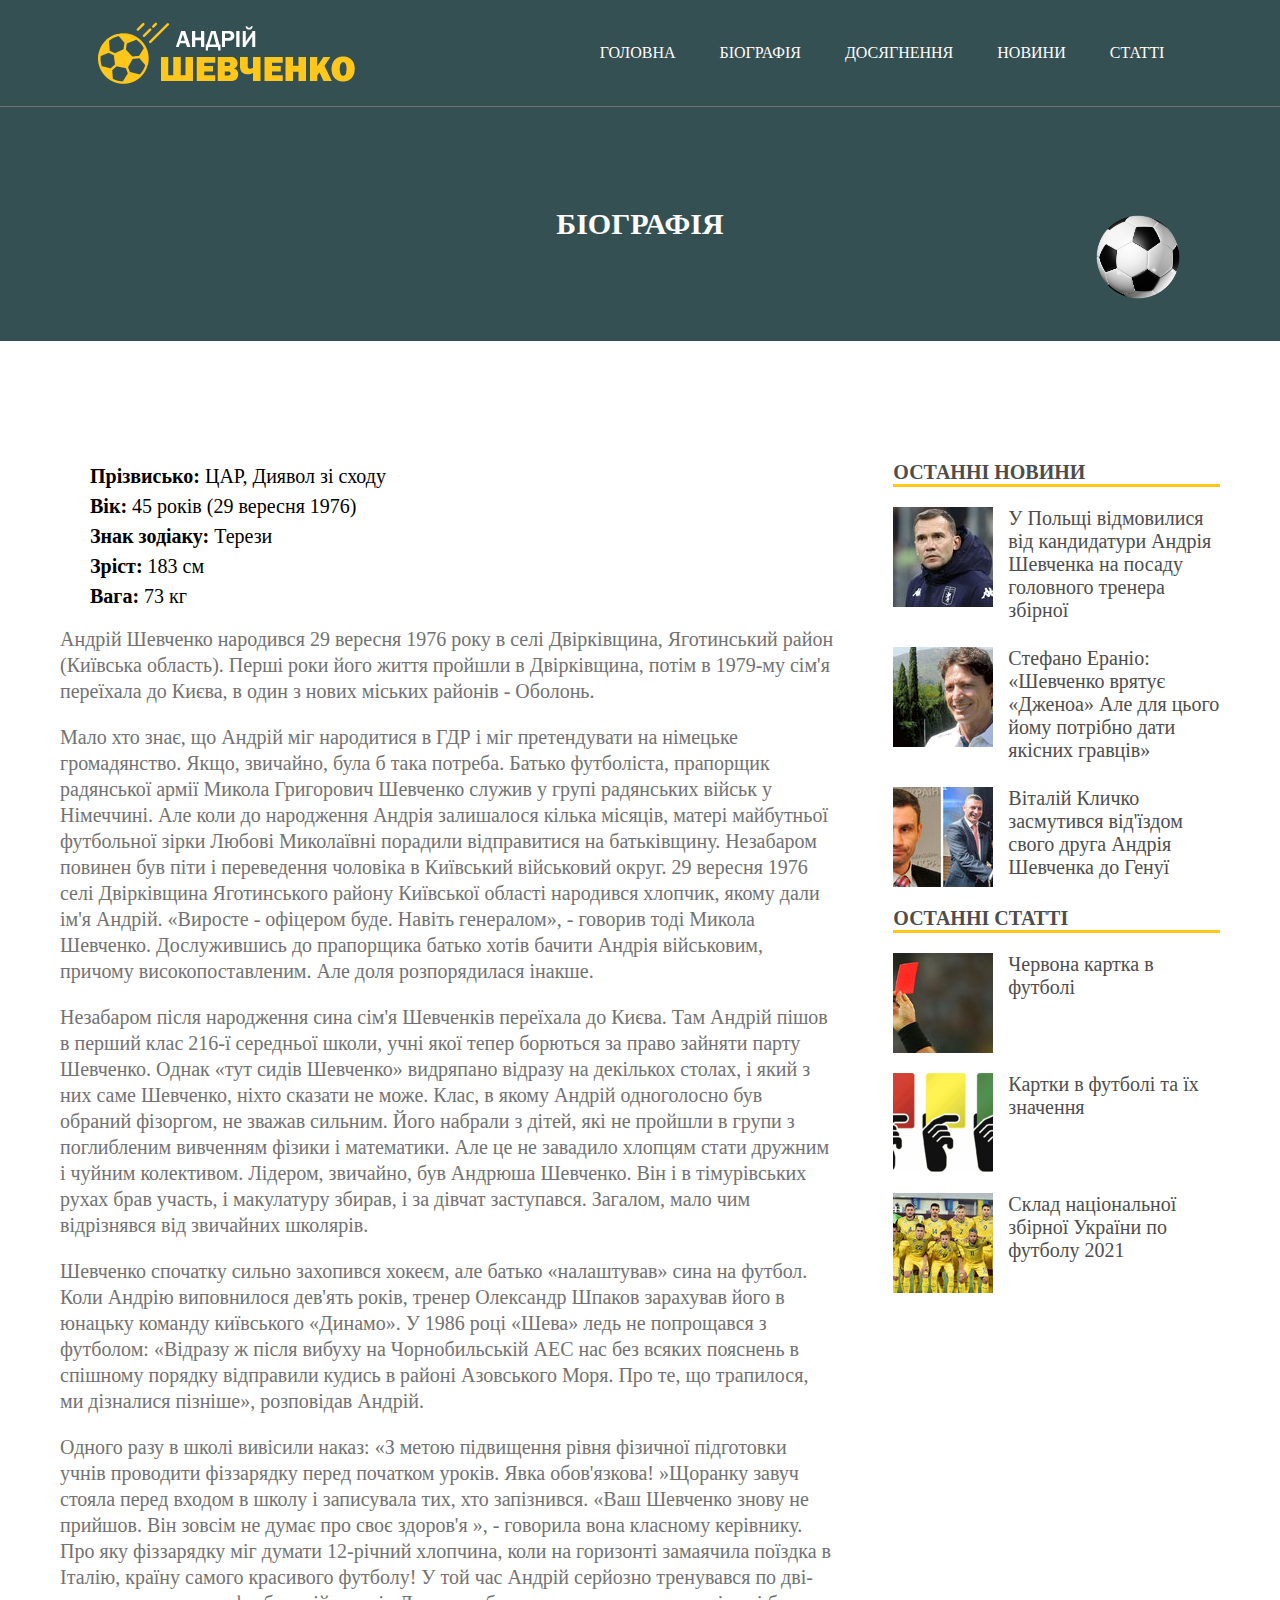
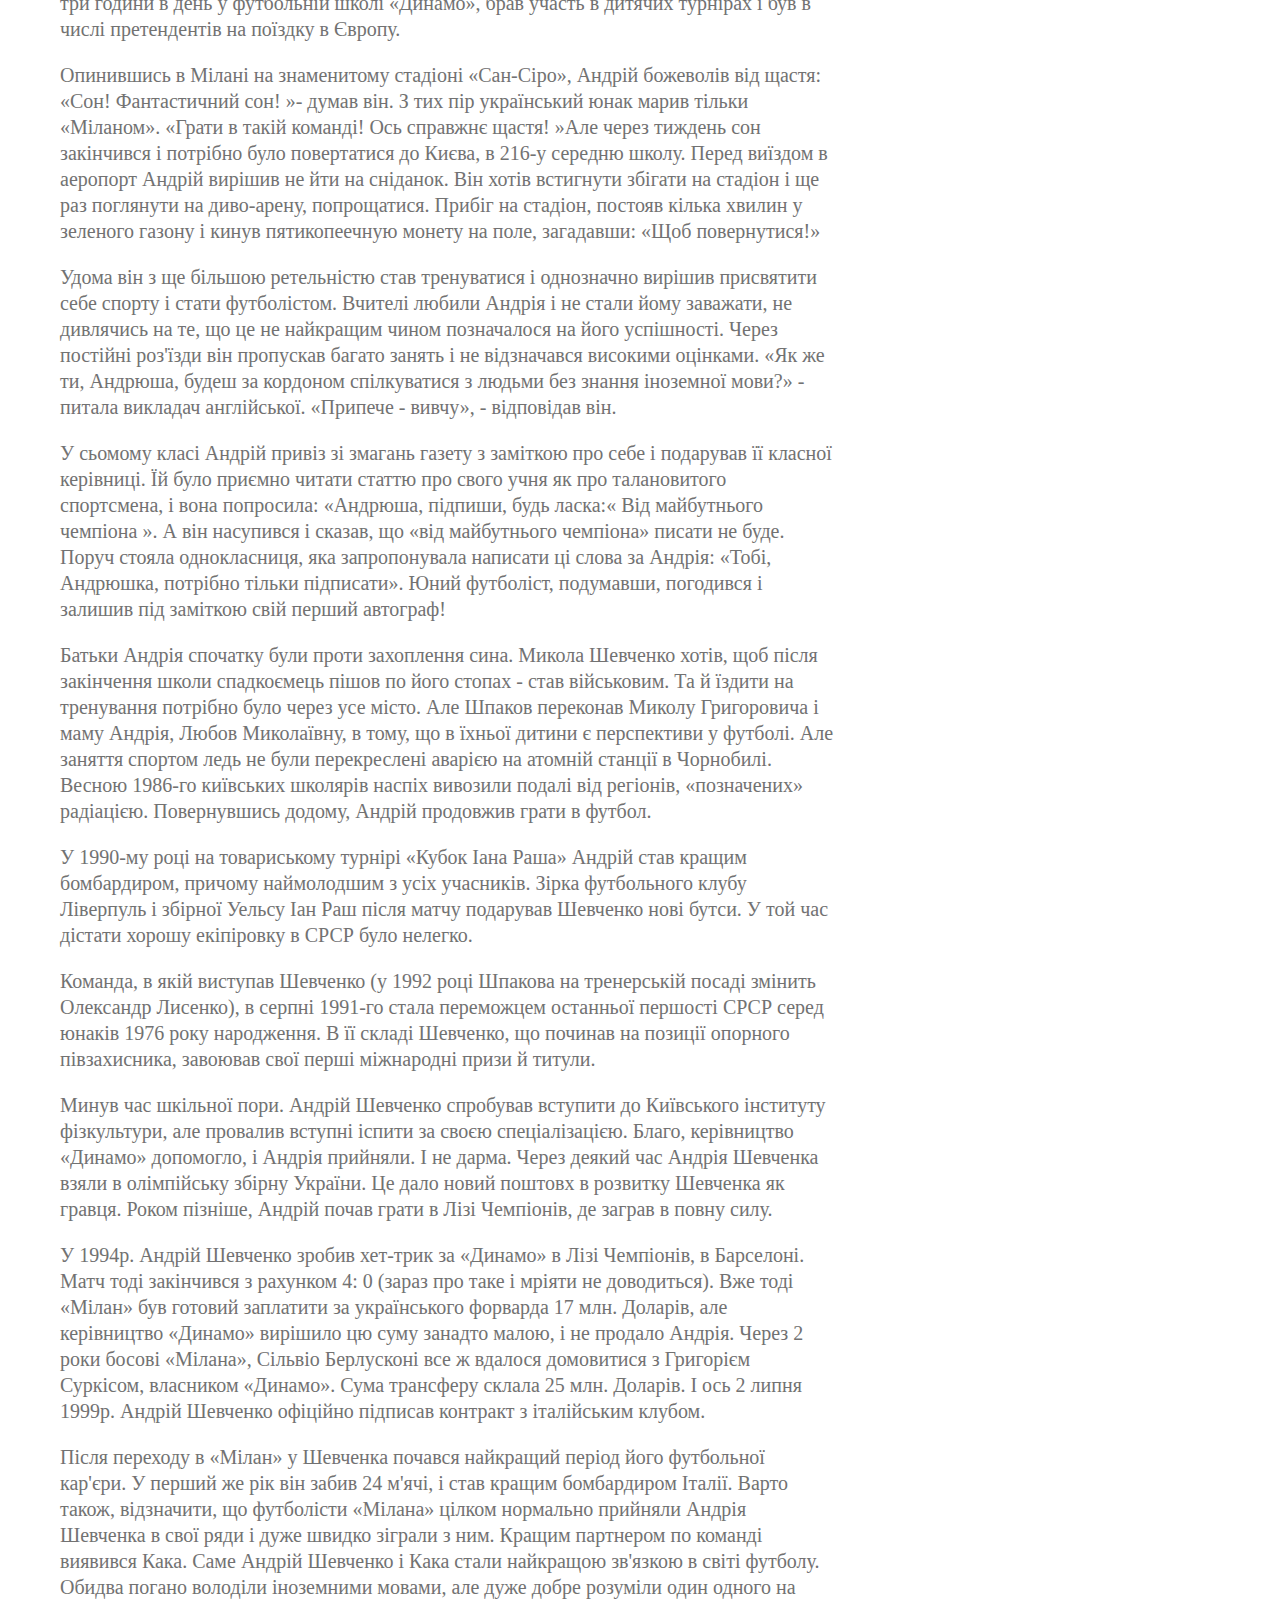
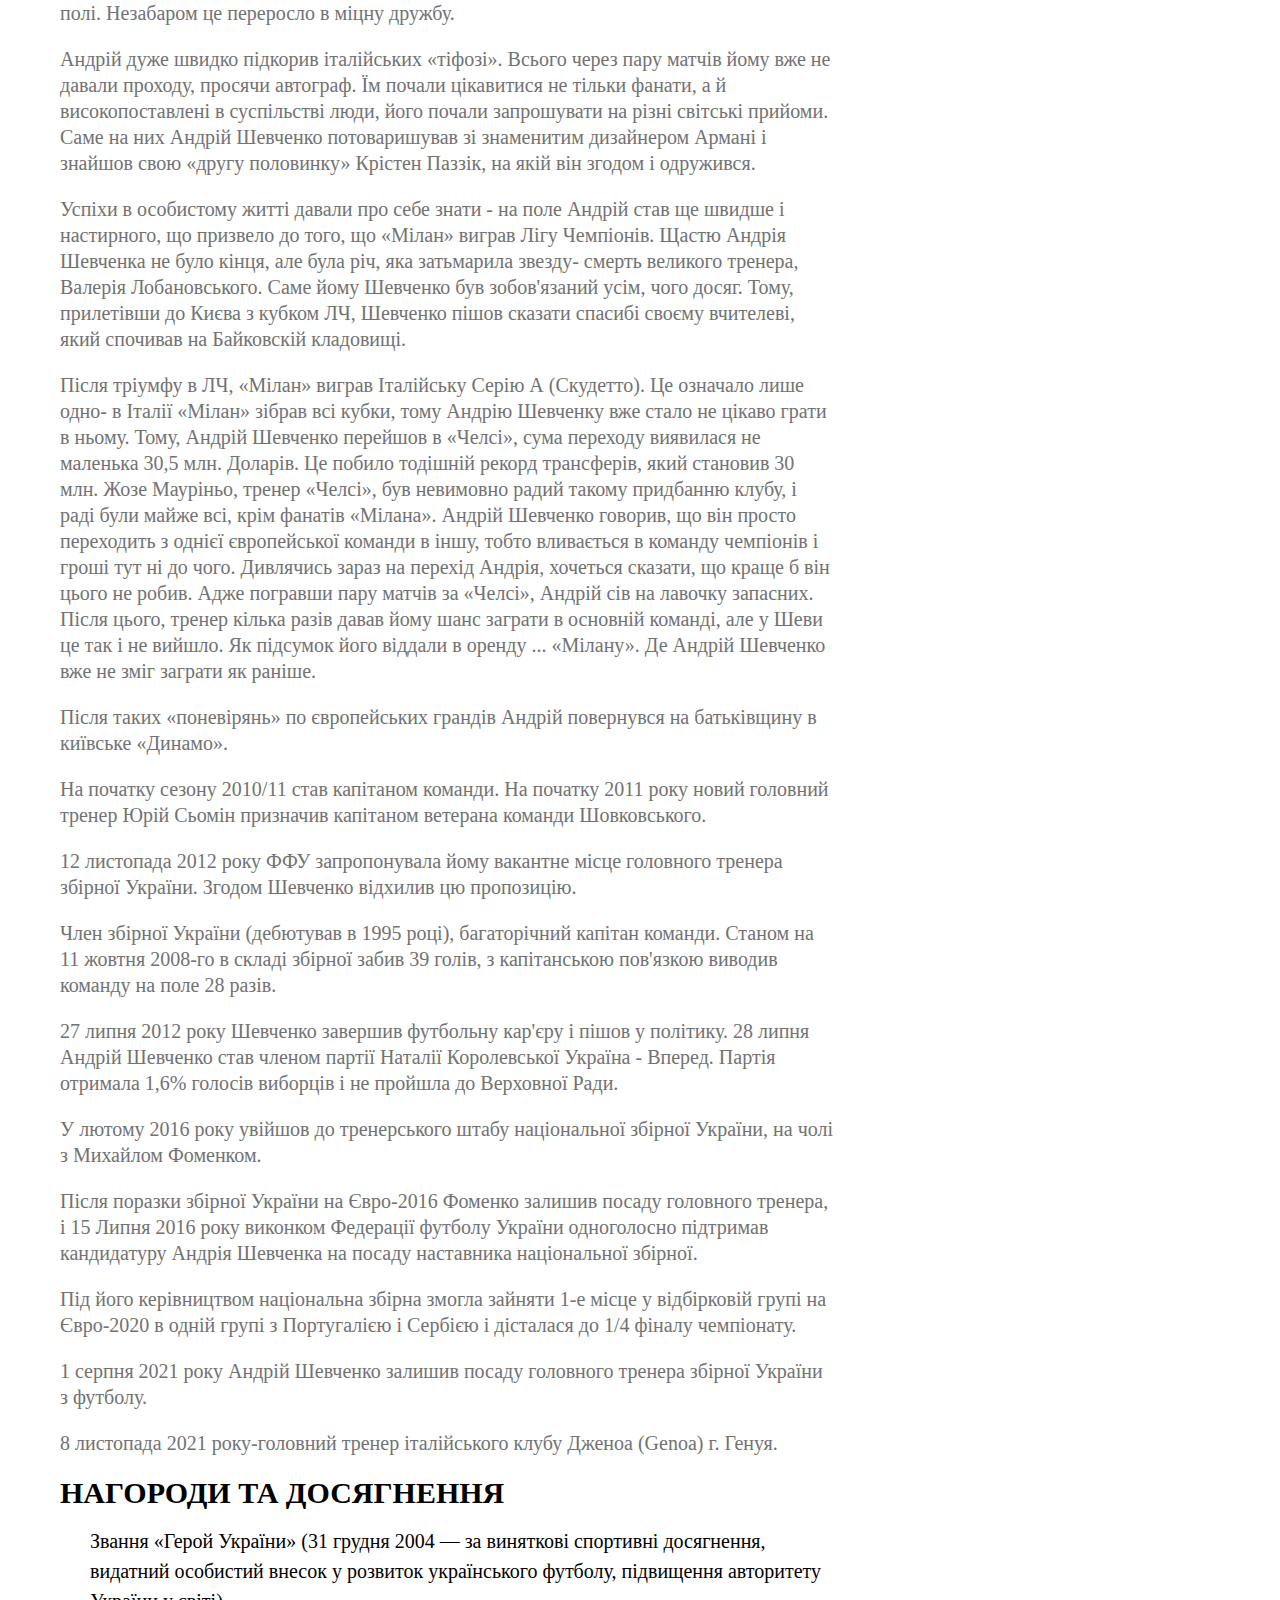
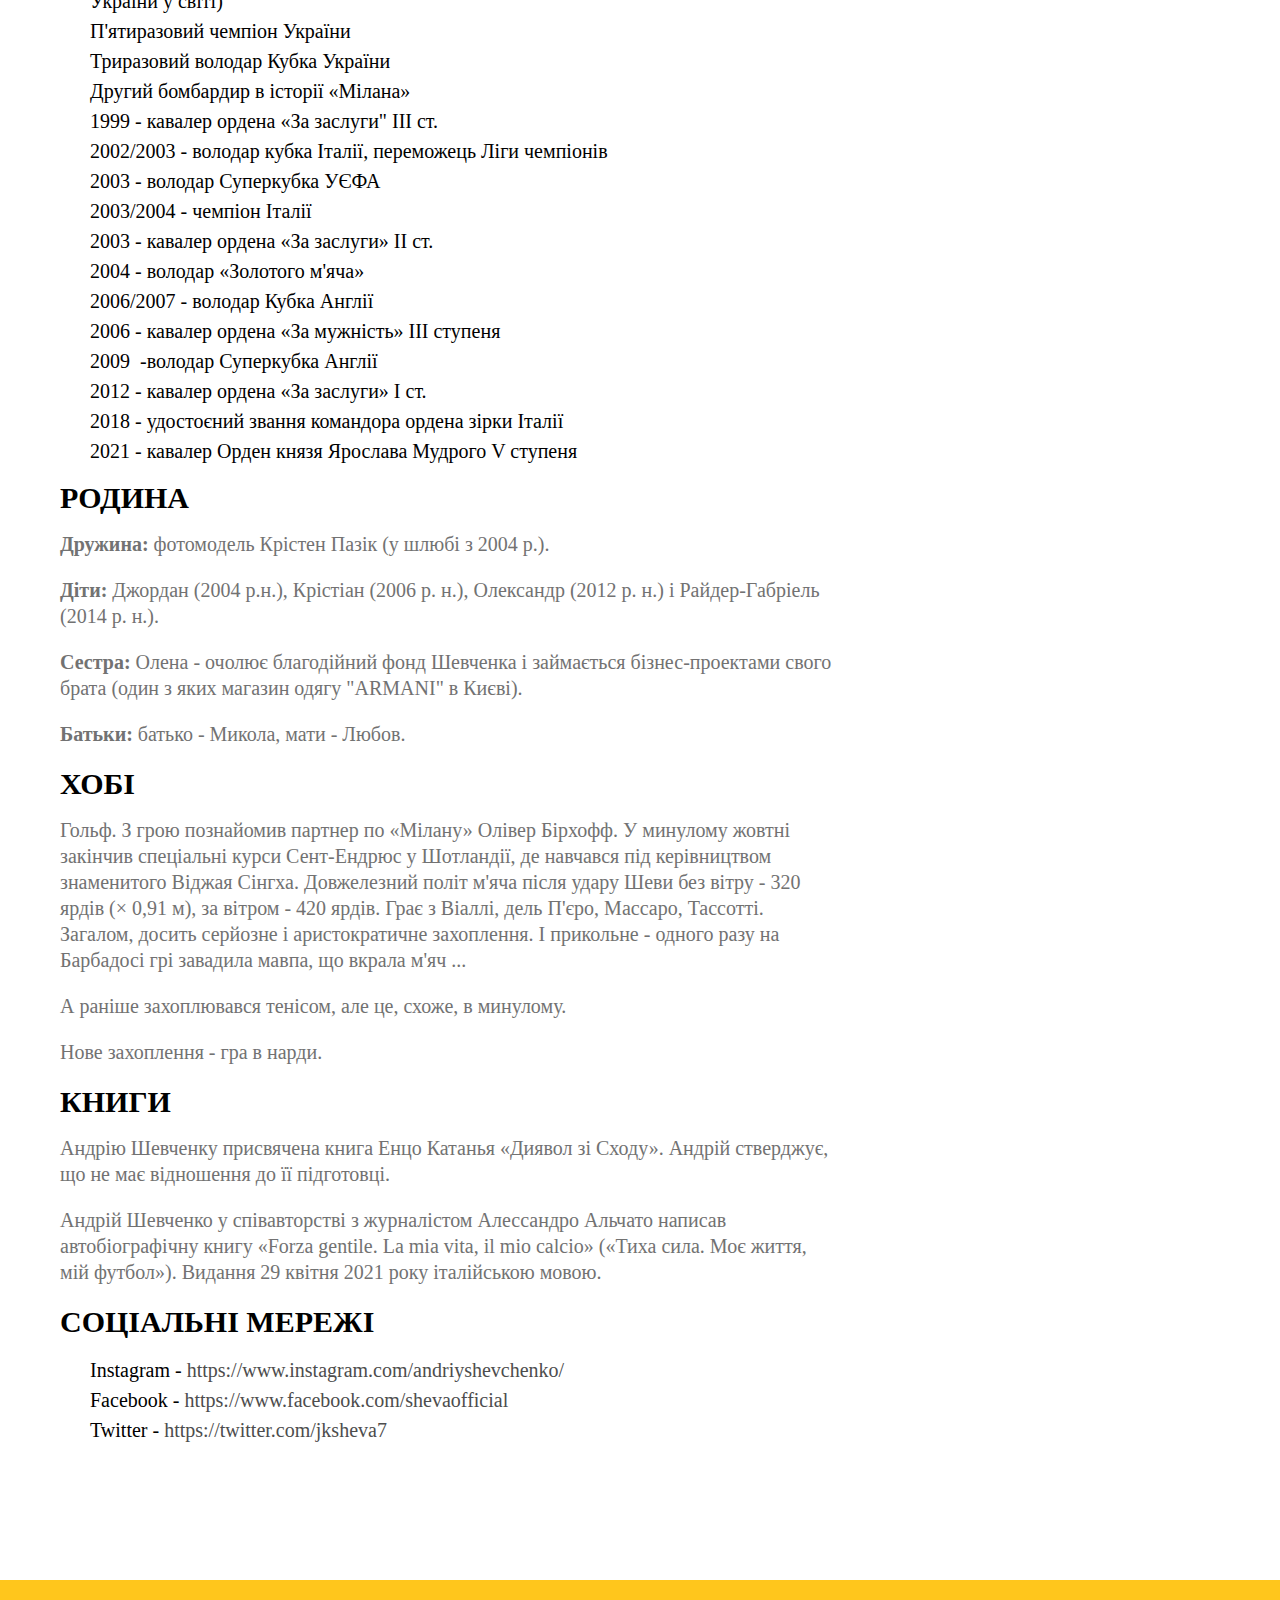
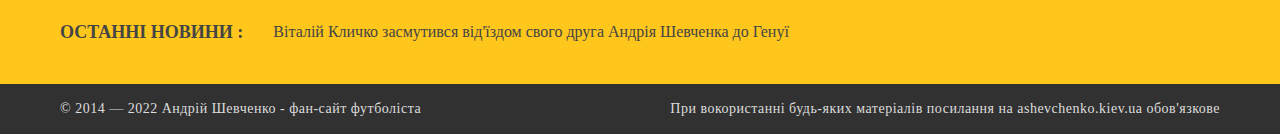
==== biography.html @ feda3cb6 "burger menu no hover" ====
<!DOCTYPE html>
<html lang="en">
<head>
    <meta charset="UTF-8">
    <meta name="viewport" content="width=device-width, initial-scale=1.0">
    <link href="style.css" rel="stylesheet" type="text/css">
    <link rel="stylesheet" href="https://cdnjs.cloudflare.com/ajax/libs/font-awesome/4.7.0/css/font-awesome.min.css">
    <title>Андрій Шевченко - футболіст - Андрій Шевченко</title>
</head>
<body>
    <header class="header_menu">
        <a class="logo_link" href="index.html"></a>
        <nav class="nav_bar">
            <ul>
                <li class="nav_item"><a href="index.html">Головна</a></li>
                <li class="nav_item"><a href="biography.html">Біографія</a></li>
                <li class="nav_item drop_down">
                    <a href="#">Досягнення</a>
                    <ul class="drop_down_menu">
                        <li class="drop_down_item"><a href="#">Динамо</a></li>
                        <li class="drop_down_item"><a href="#">Національна збірна</a></li>
                        <li class="drop_down_item"><a href="#">Мілан</a></li>
                        <li class="drop_down_item"><a href="#">Челсі</a></li>
                    </ul>
                </li>
                <li class="nav_item"><a href="#">Новини</a></li>
                <li class="nav_item"><a href="#">Статті</a></li>
            </ul>
        </nav>
    </header>
    <div class="header_baner">
        <img class="header_baner_img" src="img/ball.png" alt="ball">
        <h1>Біографія</h1>
    </div>
    <main class="main_container">
        <div>
            <div class="biography_container">
                <div class="about_content biography">
                    <ul>
                        <li><b>Прізвисько:</b> ЦАР, Диявол зі сходу</li>
                        <li><b>Вік:</b> 45 років (29 вересня 1976)</li>
                        <li><b>Знак зодіаку:</b> Терези</li>
                        <li><b>Зріст:</b> 183 см</li>
                        <li><b>Вага:</b> 73 кг</li>
                    </ul>
                    <p>Андрій Шевченко народився 29 вересня 1976 року в селі Двірківщина, Яготинський район (Київська область). Перші роки його життя пройшли в Двірківщина, потім в 1979-му сім'я переїхала до Києва, в один з нових міських районів - Оболонь.</p>
                    <p>Мало хто знає, що Андрій міг народитися в ГДР і міг претендувати на німецьке громадянство. Якщо, звичайно, була б така потреба. Батько футболіста, прапорщик радянської армії Микола Григорович Шевченко служив у групі радянських військ у Німеччині. Але коли до народження Андрія залишалося кілька місяців, матері майбутньої футбольної зірки Любові Миколаївні порадили відправитися на батьківщину. Незабаром повинен був піти і переведення чоловіка в Київський військовий округ. 29 вересня 1976 селі Двірківщина Яготинського району Київської області народився хлопчик, якому дали ім'я Андрій. «Виросте - офіцером буде. Навіть генералом», - говорив тоді Микола Шевченко. Дослужившись до прапорщика батько хотів бачити Андрія військовим, причому високопоставленим. Але доля розпорядилася інакше.</p>
                    <p>Незабаром після народження сина сім'я Шевченків переїхала до Києва. Там Андрій пішов в перший клас 216-ї середньої школи, учні якої тепер борються за право зайняти парту Шевченко. Однак «тут сидів Шевченко» видряпано відразу на декількох столах, і який з них саме Шевченко, ніхто сказати не може. Клас, в якому Андрій одноголосно був обраний фізоргом, не зважав сильним. Його набрали з дітей, які не пройшли в групи з поглибленим вивченням фізики і математики. Але це не завадило хлопцям стати дружним і чуйним колективом. Лідером, звичайно, був Андрюша Шевченко. Він і в тімурівських рухах брав участь, і макулатуру збирав, і за дівчат заступався. Загалом, мало чим відрізнявся від звичайних школярів.</p>
                    <p>Шевченко спочатку сильно захопився хокеєм, але батько «налаштував» сина на футбол. Коли Андрію виповнилося дев'ять років, тренер Олександр Шпаков зарахував його в юнацьку команду київського «Динамо». У 1986 році «Шева» ледь не попрощався з футболом: «Відразу ж після вибуху на Чорнобильській АЕС нас без всяких пояснень в спішному порядку відправили кудись в районі Азовського Моря. Про те, що трапилося, ми дізналися пізніше», розповідав Андрій.</p>
                    <p>Одного разу в школі вивісили наказ: «З метою підвищення рівня фізичної підготовки учнів проводити фіззарядку перед початком уроків. Явка обов'язкова! »Щоранку завуч стояла перед входом в школу і записувала тих, хто запізнився. «Ваш Шевченко знову не прийшов. Він зовсім не думає про своє здоров'я », - говорила вона класному керівнику. Про яку фіззарядку міг думати 12-річний хлопчина, коли на горизонті замаячила поїздка в Італію, країну самого красивого футболу! У той час Андрій серйозно тренувався по дві-три години в день у футбольній школі «Динамо», брав участь в дитячих турнірах і був в числі претендентів на поїздку в Європу.</p>
                    <p>Опинившись в Мілані на знаменитому стадіоні «Сан-Сіро», Андрій божеволів від щастя: «Сон! Фантастичний сон! »- думав він. З тих пір український юнак марив тільки «Міланом». «Грати в такій команді! Ось справжнє щастя! »Але через тиждень сон закінчився і потрібно було повертатися до Києва, в 216-у середню школу. Перед виїздом в аеропорт Андрій вирішив не йти на сніданок. Він хотів встигнути збігати на стадіон і ще раз поглянути на диво-арену, попрощатися. Прибіг на стадіон, постояв кілька хвилин у зеленого газону і кинув пятикопеечную монету на поле, загадавши: «Щоб повернутися!»</p>
                    <p>Удома він з ще більшою ретельністю став тренуватися і однозначно вирішив присвятити себе спорту і стати футболістом. Вчителі любили Андрія і не стали йому заважати, не дивлячись на те, що це не найкращим чином позначалося на його успішності. Через постійні роз'їзди він пропускав багато занять і не відзначався високими оцінками. «Як же ти, Андрюша, будеш за кордоном спілкуватися з людьми без знання іноземної мови?» - питала викладач англійської. «Припече - вивчу», - відповідав він.</p>
                    <p>У сьомому класі Андрій привіз зі змагань газету з заміткою про себе і подарував її класної керівниці. Їй було приємно читати статтю про свого учня як про талановитого спортсмена, і вона попросила: «Андрюша, підпиши, будь ласка:« Від майбутнього чемпіона ». А він насупився і сказав, що «від майбутнього чемпіона» писати не буде. Поруч стояла однокласниця, яка запропонувала написати ці слова за Андрія: «Тобі, Андрюшка, потрібно тільки підписати». Юний футболіст, подумавши, погодився і залишив під заміткою свій перший автограф!</p>
                    <p>Батьки Андрія спочатку були проти захоплення сина. Микола Шевченко хотів, щоб після закінчення школи спадкоємець пішов по його стопах - став військовим. Та й їздити на тренування потрібно було через усе місто. Але Шпаков переконав Миколу Григоровича і маму Андрія, Любов Миколаївну, в тому, що в їхньої дитини є перспективи у футболі. Але заняття спортом ледь не були перекреслені аварією на атомній станції в Чорнобилі. Весною 1986-го київських школярів наспіх вивозили подалі від регіонів, «позначених» радіацією. Повернувшись додому, Андрій продовжив грати в футбол.</p>
                    <p>У 1990-му році на товариському турнірі «Кубок Іана Раша» Андрій став кращим бомбардиром, причому наймолодшим з усіх учасників. Зірка футбольного клубу Ліверпуль і збірної Уельсу Іан Раш після матчу подарував Шевченко нові бутси. У той час дістати хорошу екіпіровку в СРСР було нелегко.</p>
                    <p>Команда, в якій виступав Шевченко (у 1992 році Шпакова на тренерській посаді змінить Олександр Лисенко), в серпні 1991-го стала переможцем останньої першості СРСР серед юнаків 1976 року народження. В її складі Шевченко, що починав на позиції опорного півзахисника, завоював свої перші міжнародні призи й титули.</p>
                    <p>Минув час шкільної пори. Андрій Шевченко спробував вступити до Київського інституту фізкультури, але провалив вступні іспити за своєю спеціалізацією. Благо, керівництво «Динамо» допомогло, і Андрія прийняли. І не дарма. Через деякий час Андрія Шевченка взяли в олімпійську збірну України. Це дало новий поштовх в розвитку Шевченка як гравця. Роком пізніше, Андрій почав грати в Лізі Чемпіонів, де заграв в повну силу.</p>
                    <p>У 1994р. Андрій Шевченко зробив хет-трик за «Динамо» в Лізі Чемпіонів, в Барселоні. Матч тоді закінчився з рахунком 4: 0 (зараз про таке і мріяти не доводиться). Вже тоді «Мілан» був готовий заплатити за українського форварда 17 млн. Доларів, але керівництво «Динамо» вирішило цю суму занадто малою, і не продало Андрія. Через 2 роки босові «Мілана», Сільвіо Берлусконі все ж вдалося домовитися з Григорієм Суркісом, власником «Динамо». Сума трансферу склала 25 млн. Доларів. І ось 2 липня 1999р. Андрій Шевченко офіційно підписав контракт з італійським клубом.</p>
                    <p>Після переходу в «Мілан» у Шевченка почався найкращий період його футбольної кар'єри. У перший же рік він забив 24 м'ячі, і став кращим бомбардиром Італії. Варто також, відзначити, що футболісти «Мілана» цілком нормально прийняли Андрія Шевченка в свої ряди і дуже швидко зіграли з ним. Кращим партнером по команді виявився Кака. Саме Андрій Шевченко і Кака стали найкращою зв'язкою в світі футболу. Обидва погано володіли іноземними мовами, але дуже добре розуміли один одного на полі. Незабаром це переросло в міцну дружбу.</p>
                    <p>Андрій дуже швидко підкорив італійських «тіфозі». Всього через пару матчів йому вже не давали проходу, просячи автограф. Їм почали цікавитися не тільки фанати, а й високопоставлені в суспільстві люди, його почали запрошувати на різні світські прийоми. Саме на них Андрій Шевченко потоваришував зі знаменитим дизайнером Армані і знайшов свою «другу половинку» Крістен Паззік, на якій він згодом і одружився.</p>
                    <p>Успіхи в особистому житті давали про себе знати - на поле Андрій став ще швидше і настирного, що призвело до того, що «Мілан» виграв Лігу Чемпіонів. Щастю Андрія Шевченка не було кінця, але була річ, яка затьмарила звезду- смерть великого тренера, Валерія Лобановського. Саме йому Шевченко був зобов'язаний усім, чого досяг. Тому, прилетівши до Києва з кубком ЛЧ, Шевченко пішов сказати спасибі своєму вчителеві, який спочивав на Байковскій кладовищі.</p>
                    <p>Після тріумфу в ЛЧ, «Мілан» виграв Італійську Серію А (Скудетто). Це означало лише одно- в Італії «Мілан» зібрав всі кубки, тому Андрію Шевченку вже стало не цікаво грати в ньому. Тому, Андрій Шевченко перейшов в «Челсі», сума переходу виявилася не маленька 30,5 млн. Доларів. Це побило тодішній рекорд трансферів, який становив 30 млн. Жозе Мауріньо, тренер «Челсі», був невимовно радий такому придбанню клубу, і раді були майже всі, крім фанатів «Мілана». Андрій Шевченко говорив, що він просто переходить з однієї європейської команди в іншу, тобто вливається в команду чемпіонів і гроші тут ні до чого. Дивлячись зараз на перехід Андрія, хочеться сказати, що краще б він цього не робив. Адже погравши пару матчів за «Челсі», Андрій сів на лавочку запасних. Після цього, тренер кілька разів давав йому шанс заграти в основній команді, але у Шеви це так і не вийшло. Як підсумок його віддали в оренду ... «Мілану». Де Андрій Шевченко вже не зміг заграти як раніше.</p>
                    <p>Після таких «поневірянь» по європейських грандів Андрій повернувся на батьківщину в київське «Динамо».</p>
                    <p>На початку сезону 2010/11 став капітаном команди. На початку 2011 року новий головний тренер Юрій Сьомін призначив капітаном ветерана команди Шовковського.</p>
                    <p>12 листопада 2012 року ФФУ запропонувала йому вакантне місце головного тренера збірної України. Згодом Шевченко відхилив цю пропозицію.</p>
                    <p>Член збірної України (дебютував в 1995 році), багаторічний капітан команди. Станом на 11 жовтня 2008-го в складі збірної забив 39 голів, з капітанською пов'язкою виводив команду на поле 28 разів.</p>
                    <p>27 липня 2012 року Шевченко завершив футбольну кар'єру і пішов у політику. 28 липня Андрій Шевченко став членом партії Наталії Королевської Україна - Вперед. Партія отримала 1,6% голосів виборців і не пройшла до Верховної Ради.</p>
                    <p>У лютому 2016 року увійшов до тренерського штабу національної збірної України, на чолі з Михайлом Фоменком.</p>
                    <p>Після поразки збірної України на Євро-2016 Фоменко залишив посаду головного тренера, і 15 Липня 2016 року виконком Федерації футболу України одноголосно підтримав кандидатуру Андрія Шевченка на посаду наставника національної збірної.</p>
                    <p>Під його керівництвом національна збірна змогла зайняти 1-е місце у відбірковій групі на Євро-2020 в одній групі з Португалією і Сербією і дісталася до 1/4 фіналу чемпіонату.</p>
                    <p>1 серпня 2021 року Андрій Шевченко залишив посаду головного тренера збірної України з футболу.</p>
                    <p>8 листопада 2021 року-головний тренер італійського клубу Дженоа (Genoa) г. Генуя.</p>
                    <h2>Нагороди та досягнення</h2>
                    <ul>
                        <li>Звання «Герой України» (31 грудня 2004 — за виняткові спортивні досягнення, видатний особистий внесок у розвиток українського футболу, підвищення авторитету України у світі)</li>
                        <li>П'ятиразовий чемпіон України</li>
                        <li>Триразовий володар Кубка України</li>
                        <li>Другий бомбардир в історії «Мілана»</li>
                        <li>1999 - кавалер ордена «За заслуги" ІІІ ст.</li>
                        <li>2002/2003 - володар кубка Італії, переможець Ліги чемпіонів</li>
                        <li>2003 - володар Суперкубка УЄФА</li>
                        <li>2003/2004 - чемпіон Італії</li>
                        <li>2003 - кавалер ордена «За заслуги» ІІ ст.</li>
                        <li>2004 - володар «Золотого м'яча»</li>
                        <li>2006/2007 - володар Кубка Англії</li>
                        <li>2006 - кавалер ордена «За мужність» III ступеня</li>
                        <li>2009&nbsp; -володар Суперкубка Англії</li>
                        <li>2012 - кавалер ордена «За заслуги» I ст.</li>
                        <li>2018 - удостоєний звання командора ордена зірки Італії</li>
                        <li>2021 - кавалер Орден князя Ярослава Мудрого V ступеня</li>
                    </ul>
                    <h2>Родина</h2>
                    <p><b>Дружина:</b> фотомодель Крістен Пазік (у шлюбі з 2004 р.).</p>
                    <p><b>Діти:</b> Джордан (2004 р.н.), Крістіан (2006 р. н.), Олександр (2012 р. н.) і Райдер-Габріель (2014 р. н.).</p>
                    <p><b>Сестра:</b> Олена - очолює благодійний фонд Шевченка і займається бізнес-проектами свого брата (один з яких магазин одягу "ARMANI" в Києві).</p>
                    <p><b>Батьки:</b> батько - Микола, мати - Любов.</p>
                    <h2>Хобі</h2>
                    <p>Гольф. З грою познайомив партнер по «Мілану» Олівер Бірхофф. У минулому жовтні закінчив спеціальні курси Сент-Ендрюс у Шотландії, де навчався під керівництвом знаменитого Віджая Сінгха. Довжелезний політ м'яча після удару Шеви без вітру - 320 ярдів (× 0,91 м), за вітром - 420 ярдів. Грає з Віаллі, дель П'єро, Массаро, Тассотті. Загалом, досить серйозне і аристократичне захоплення. І прикольне - одного разу на Барбадосі грі завадила мавпа, що вкрала м'яч ...</p>
                    <p>А раніше захоплювався тенісом, але це, схоже, в минулому.</p>
                    <p>Нове захоплення - гра в нарди.</p>
                    <h2>Книги</h2>
                    <p>Андрію Шевченку присвячена книга Енцо Катанья «Диявол зі Сходу». Андрій стверджує, що не має відношення до її підготовці.</p>
                    <p>Андрій Шевченко у співавторстві з журналістом Алессандро Альчато написав автобіографічну книгу «Forza gentile. La mia vita, il mio calcio» («Тиха сила. Моє життя, мій футбол»). Видання 29 квітня 2021 року італійською мовою.</p>
                    <h2>Соціальні мережі</h2>
                    <ul class="biography_social">
                        <li>Instagram - <a class="link_animation" href="https://www.instagram.com/andriyshevchenko/">https://www.instagram.com/andriyshevchenko/</a></li>
                        <li>Facebook - <a class="link_animation" href="https://www.facebook.com/shevaofficial">https://www.facebook.com/shevaofficial</a></li>
                        <li>Twitter - <a class="link_animation" href="https://twitter.com/jksheva7">https://twitter.com/jksheva7</a></li>
                    </ul>
                </div>
                <div class="side_bar">
                    <div class="side_bar_news">
                        <h4>Останні новини</h4>
                        <div class="side_bar_item">
                            <img src="img/news_1_100*100.jpg" alt="">
                            <a class="link_animation" href="#" class="">
                                У Польщі відмовилися від кандидатури Андрія Шевченка на посаду головного тренера збірної
                            </a>
                        </div>
                        <div class="side_bar_item">
                            <img src="img/news_2_100x100.jpg" alt="">
                            <a class="link_animation" href="#" class="">
                                Стефано Ераніо: «Шевченко врятує «Дженоа» Але для цього йому потрібно дати якісних гравців»
                            </a>
                        </div> 
                        <div class="side_bar_item">
                            <img src="img/news_3_100x100.jpg" alt="">
                            <a class="link_animation" href="#" class="">
                                Віталій Кличко засмутився від'їздом свого друга Андрія Шевченка до Генуї
                            </a>
                        </div> 
                    </div> 
                    <div class="side_bar_news">
                        <h4>Останні статті</h4>
                        <div class="side_bar_item">
                            <img src="img/news_4_100x100.jpg" alt="">
                            <a class="link_animation" href="#" class="">
                                Червона картка в футболі
                            </a>
                        </div>
                        <div class="side_bar_item">
                            <img src="img/news_5_100x100.png" alt="">
                            <a class="link_animation" href="#" class="">
                                Картки в футболі та їх значення</a>
                        </div> 
                        <div class="side_bar_item">
                            <img src="img/news_6_100x100.jpg" alt="">
                            <a class="link_animation" href="#" class="">
                                Склад національної збірної України по футболу 2021</a>
                        </div> 
                    </div> 
                </div>
            </div>
        </div>
    </main>
    <footer>
        <div class="footer_news">
            <h4>Останні новини :</h4>
            <a href="#">Віталій Кличко засмутився від'їздом свого друга Андрія Шевченка до Генуї</a>
        </div>
        <div class="footer">
            <p>&copy; 2014 — 2022 Андрій Шевченко - фан-сайт футболіста</p>
            <p>При вокористанні будь-яких матеріалів посилання на ashevchenko.kiev.ua обов'язкове</p>
        </div> 
    </footer>
</body>
</html>
---- style.css ----
*{
    margin: 0;
    padding: 0;
}

.header_menu{
    position: fixed;
    top: 0;
    left: 0;
    display: flex;
    justify-content: space-around;
    background-color: #355053;
    border-bottom: 1px solid #737373;
    padding: 20px 0px;
    width: 100%;
    z-index: 999;
}
.header_baner{
    margin-top: 107px;
    background-color: #355053;
    align-items: center;
    color: #ffffff;
    padding: 100px 0;
}
@keyframes ballmove {
    from {
        left: -100px;
        transform: rotateZ(-1080deg);
    }
    to {left: 85%}
}
@keyframes logoopacity {
    from {
       opacity: 0;
    }
    to {
        opacity: 1;
    }
}
.header_baner_img{
    position: absolute;
    left: 85%;
    width: 100px;
    height: 100px;
}
.header_baner_img_animation{
    animation: ballmove 3s ease-in-out;
}
.header_baner h1{
    font-size: 30px;
    text-transform: uppercase;
    color: #ffffff;
    text-align: center;
}
.logo_link{
    background-image: url("img/logo-ua.png");
    background-repeat: no-repeat;
    width: 293px;
    height: 66px;
}
.logo_animation{
    animation: logoopacity 3.2s ease-in-out;
}
.nav_bar{
    display: flex;
    align-items: center;
}
.nav_item >a {
    font-size: 16px;
    text-decoration: none;
    text-transform: uppercase;
    color:#ffffff;
    padding: 40px 20px;
}
.nav_bar a{
    transition: color .6s;
}
.nav_bar a:hover{
    color: #fac423;
}
.nav_item{
    display: inline-block;
}
.drop_down{
    position: relative;
}
.drop_down_menu{
  flex-direction: column;
  display: none;
  position: absolute;
  top: 50px;
  left: 0px;
  background-color: #ffffff;
  width: 220px;
  list-style-type: none;
  padding: 12px 0;
  border-radius: 5px;
  animation: movedown 1s ease-in;
}
@keyframes movedown {
    from {top: -200px}
    to {top: 50px}
}
.drop_down_item>a{
    color: #4d4d4d;
    display: block;
    text-decoration: none;
    font-size: 16px;
    padding: 4px 20px;
}
.drop_down:hover .drop_down_menu{
    display: inline-block;
    animation-timing-function: ease;
}
.main_container{
    padding: 120px 60px;
}
.about_container{
    display: flex;
    justify-content: space-between;
    gap: 0 60px;
}
.about_img img{
    width: 500px;
    height: 400px
}
.about_content h2{
    font-size: 30px;
    font-weight: 700;
    margin-bottom: 16px;
    text-transform: uppercase;
}
.about_content h2 span{
    color: #ffc61c;
}
.about_content p{
    font-size: 16px;
    line-height: 26px;
    color: #727272;
    margin-bottom: 20px
}
.about_content .button{
    height: 43px;
    padding: 10px 34px;
    line-height: 22px;
    border-radius: 5px;
    color: #ffffff;
    margin-top: 10px;
    font-weight: 700;
    background-color: #4d4d4d;
    text-decoration: none;
    transition: background 1s;
}
.about_content .button:hover{
    background-color: #ffc61c;
}
.about_footer{
    padding-top: 35px;
}
.blog{
    display: flex;
    justify-content: space-between;
    gap: 0 20px;
    padding-top: 30px;
}
.blog img{
    width: 370px;
    height: 230px;
}
.blog h3{
    font-size: 22px;
    margin-bottom: 16px;
    line-height: 28px;
    width: 370px;
}
.blog a{
    text-decoration: none;
    color: #4d4d4d;
}
.link_animation {
    transition: color .8s;
}
.blog a:hover{
    color: #ffc61c;
}
.footer_news{
    background-color: #ffc61c;
    padding: 40px 60px;
    display: flex;
    align-items: center;
}
.footer_news h4{
    color: #444;
    font-size: 18px;
    font-weight: 600;
    line-height: 14px;
    text-transform: uppercase;
}
.footer_news a {
    color: #444;
    display: block;
    line-height: 24px;
    text-decoration: none;
    padding-left: 30px;
}
.footer{
    background-color: #313131;
    padding: 13px 60px;
    display: flex;
    justify-content: space-between;
}
.footer p{
    display: inline-block;
    color: #dddddd;
    font-size: 14px;
    line-height: 24px;
    font-weight: 400;
    letter-spacing: 0.5px;
}

/* biography styles */
.biography_container{
    display: grid;
    grid-template-columns: 1fr 1fr 1fr;
}
.biography {
    grid-column-start: 1;
    grid-column-end: 3;
}
.biography p{
    font-size: 20px;
}
.biography ul{
    list-style-type: none;
    font-size: 20px;
    margin-bottom: 15px;
    padding-left: 30px;
    line-height: 30px;
}
.biography_social a{
    text-decoration: none;
    color: #4d4d4d;
}
.biography_social a:hover{
    color: #fac423;
}
.side_bar{
    grid-column-start: 3;
    grid-column-end: 3;
    padding-left: 60px;
}
.side_bar_item {
    display: flex;
    margin-bottom: 20px;
}
.side_bar_item img{
    width: 100px;
    height: 100px;
    margin-right: 15px;
}
.side_bar h4{
    font-size: 20px;
    font-weight: 600;
    color: #4d4d4d;
    text-transform: uppercase;
    margin-bottom: 20px;
    border-bottom: 3px solid #ffc61c;
}
.side_bar a{
    font-size: 20px;
    color: #4d4d4d;
    margin-bottom: 5px;
    font-weight: 400;
    text-decoration: none;
}
.side_bar a:hover{
    color: #fac423;
}
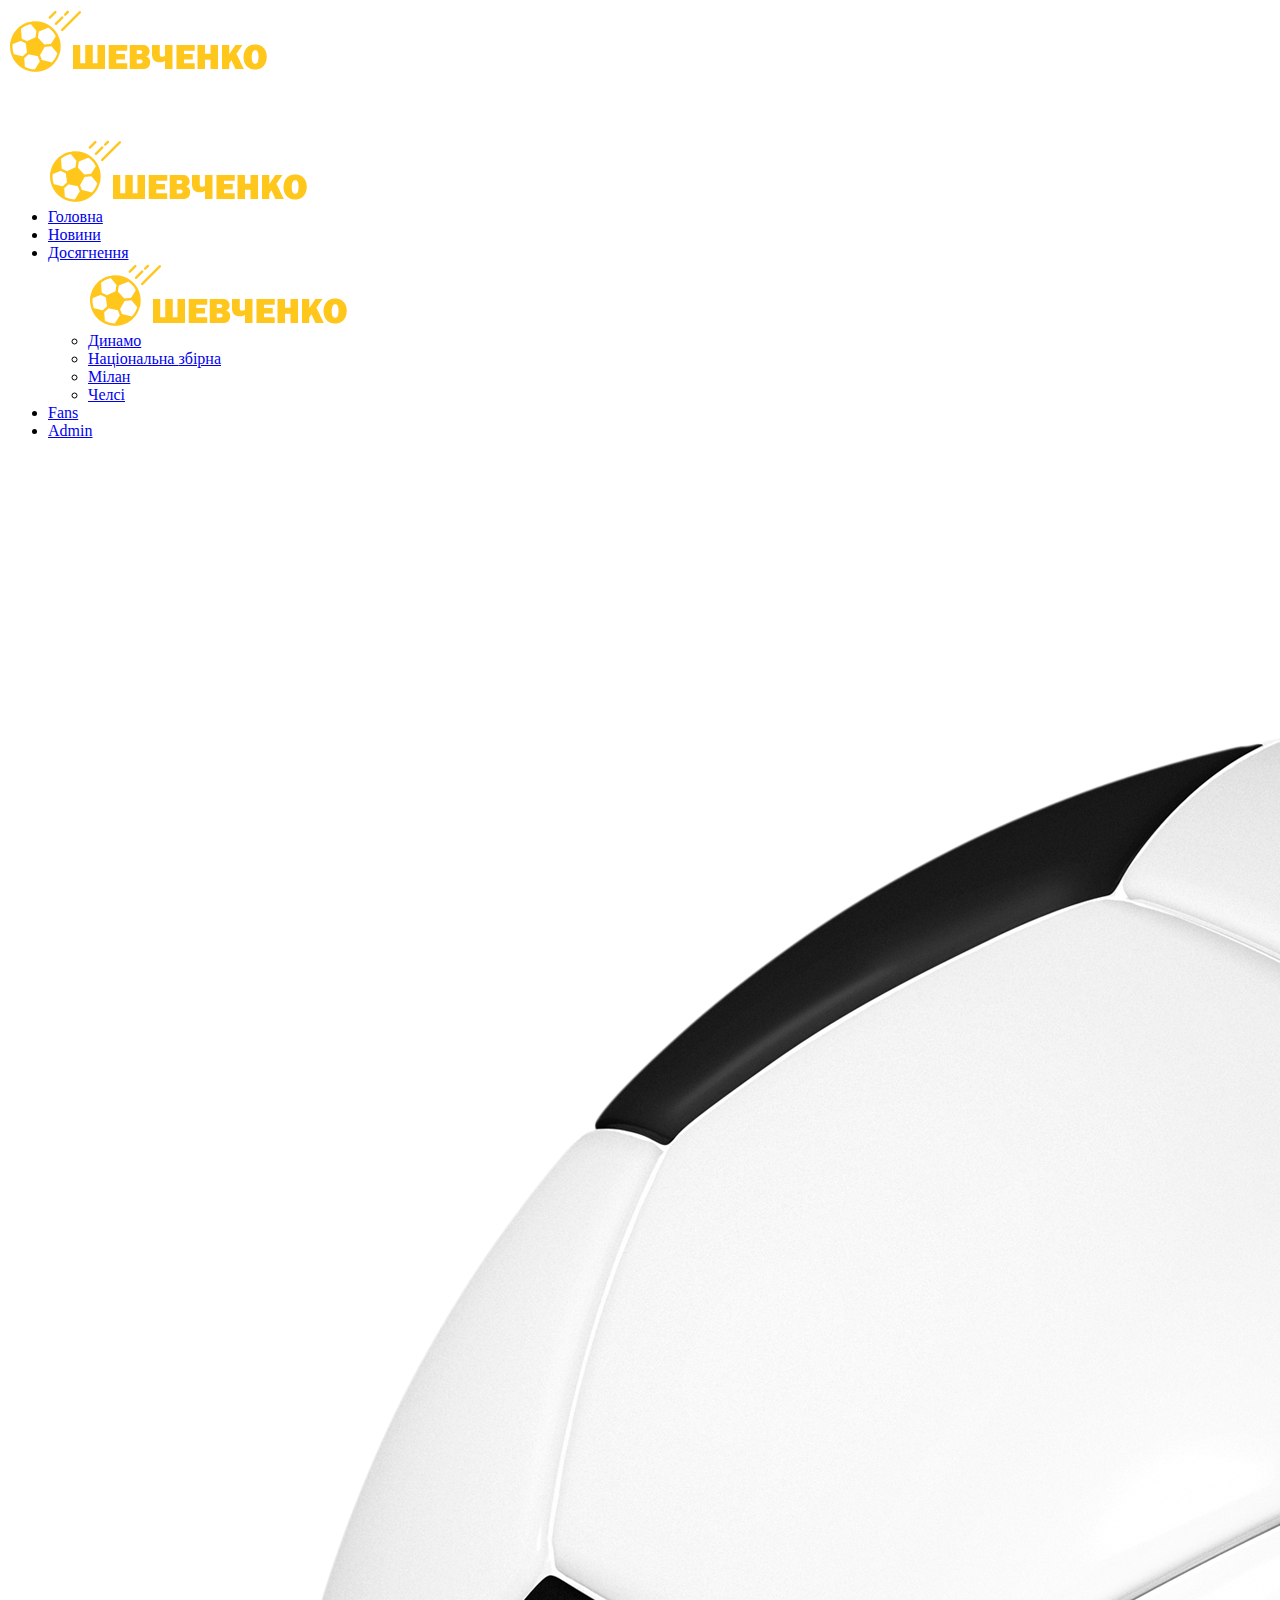
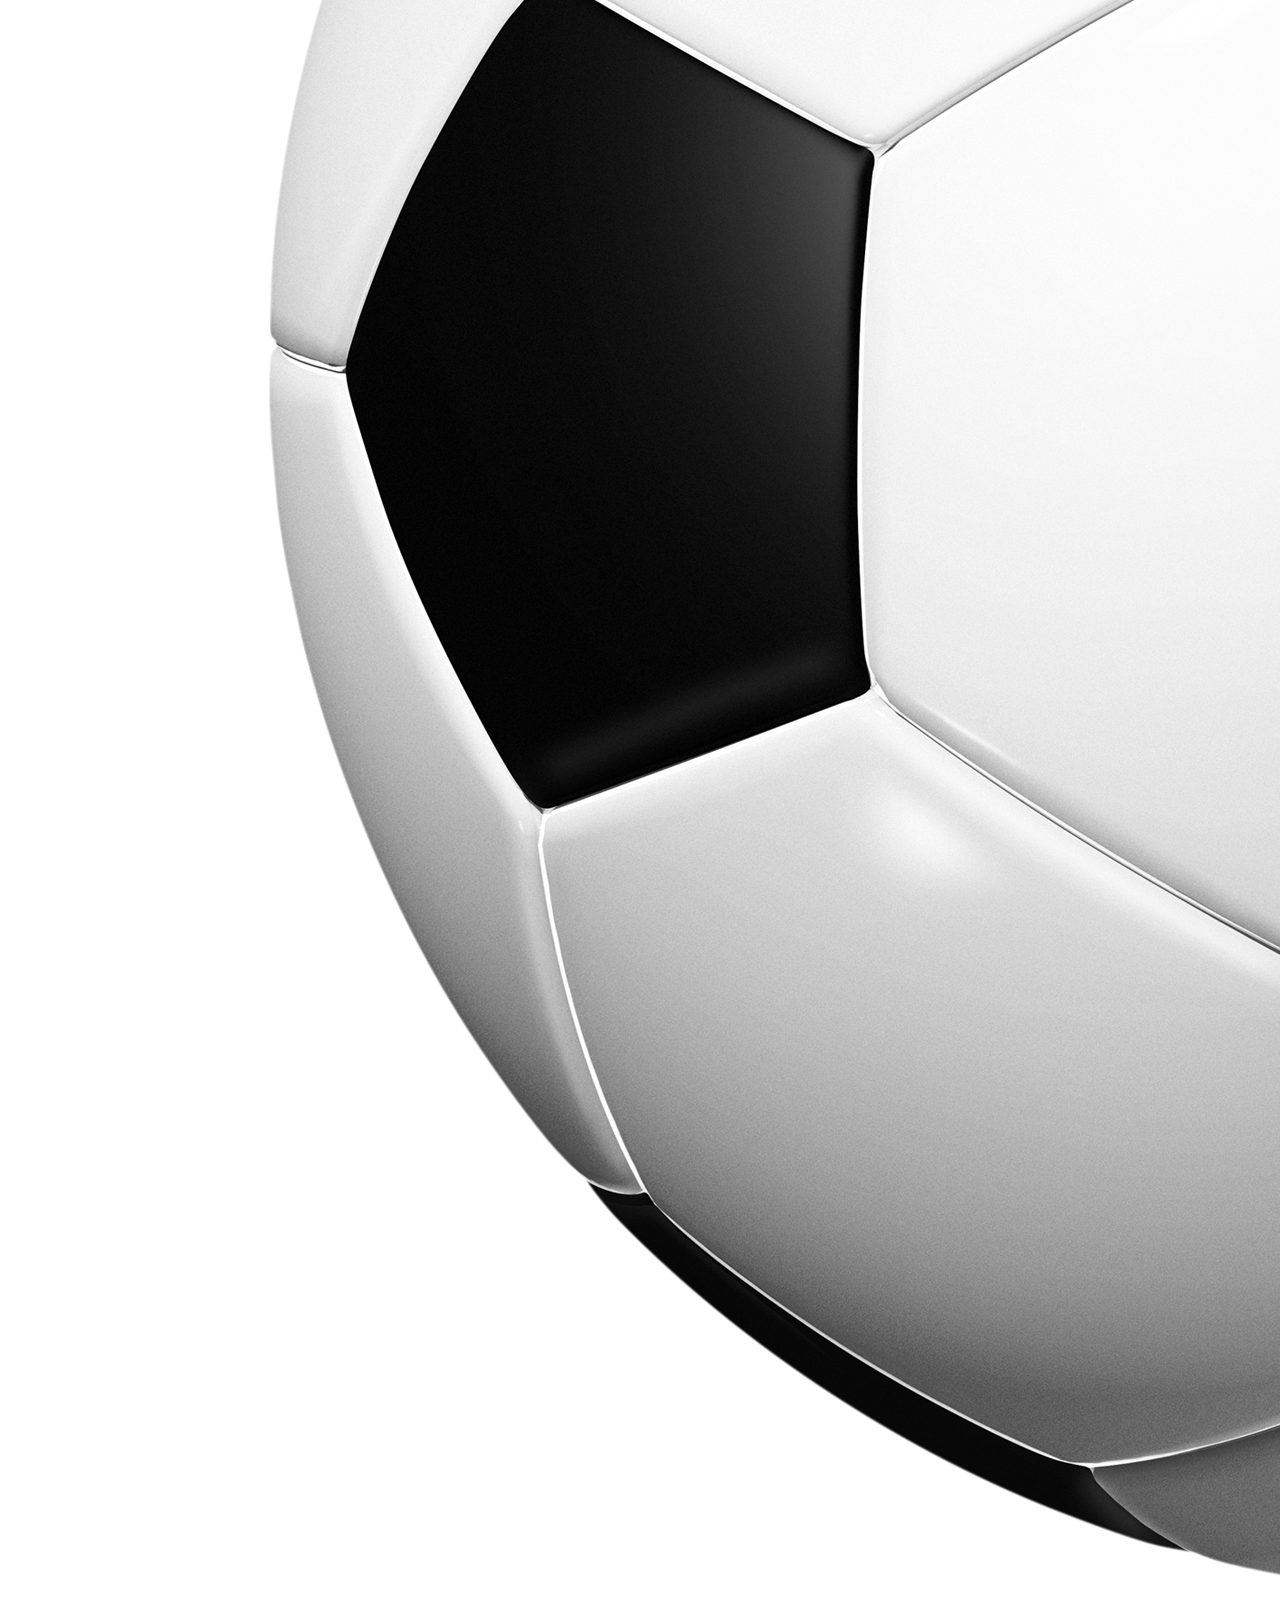
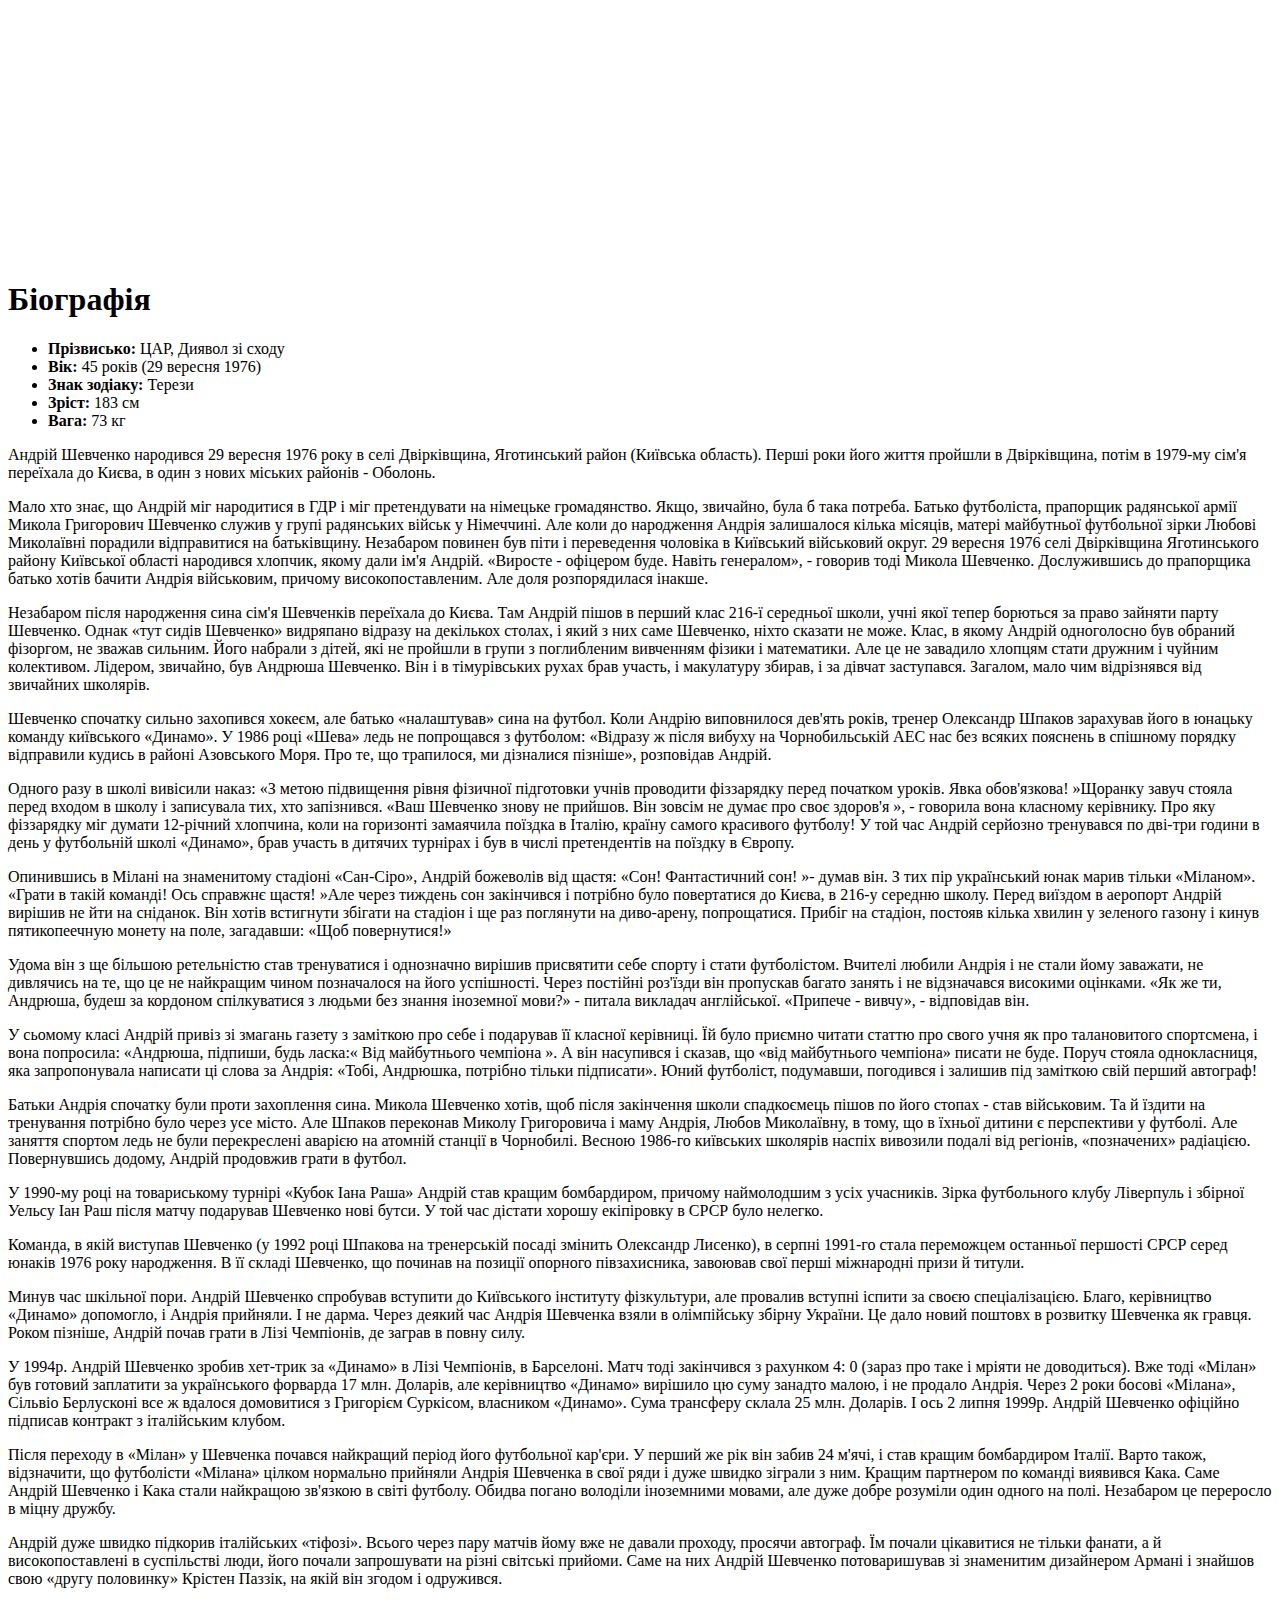
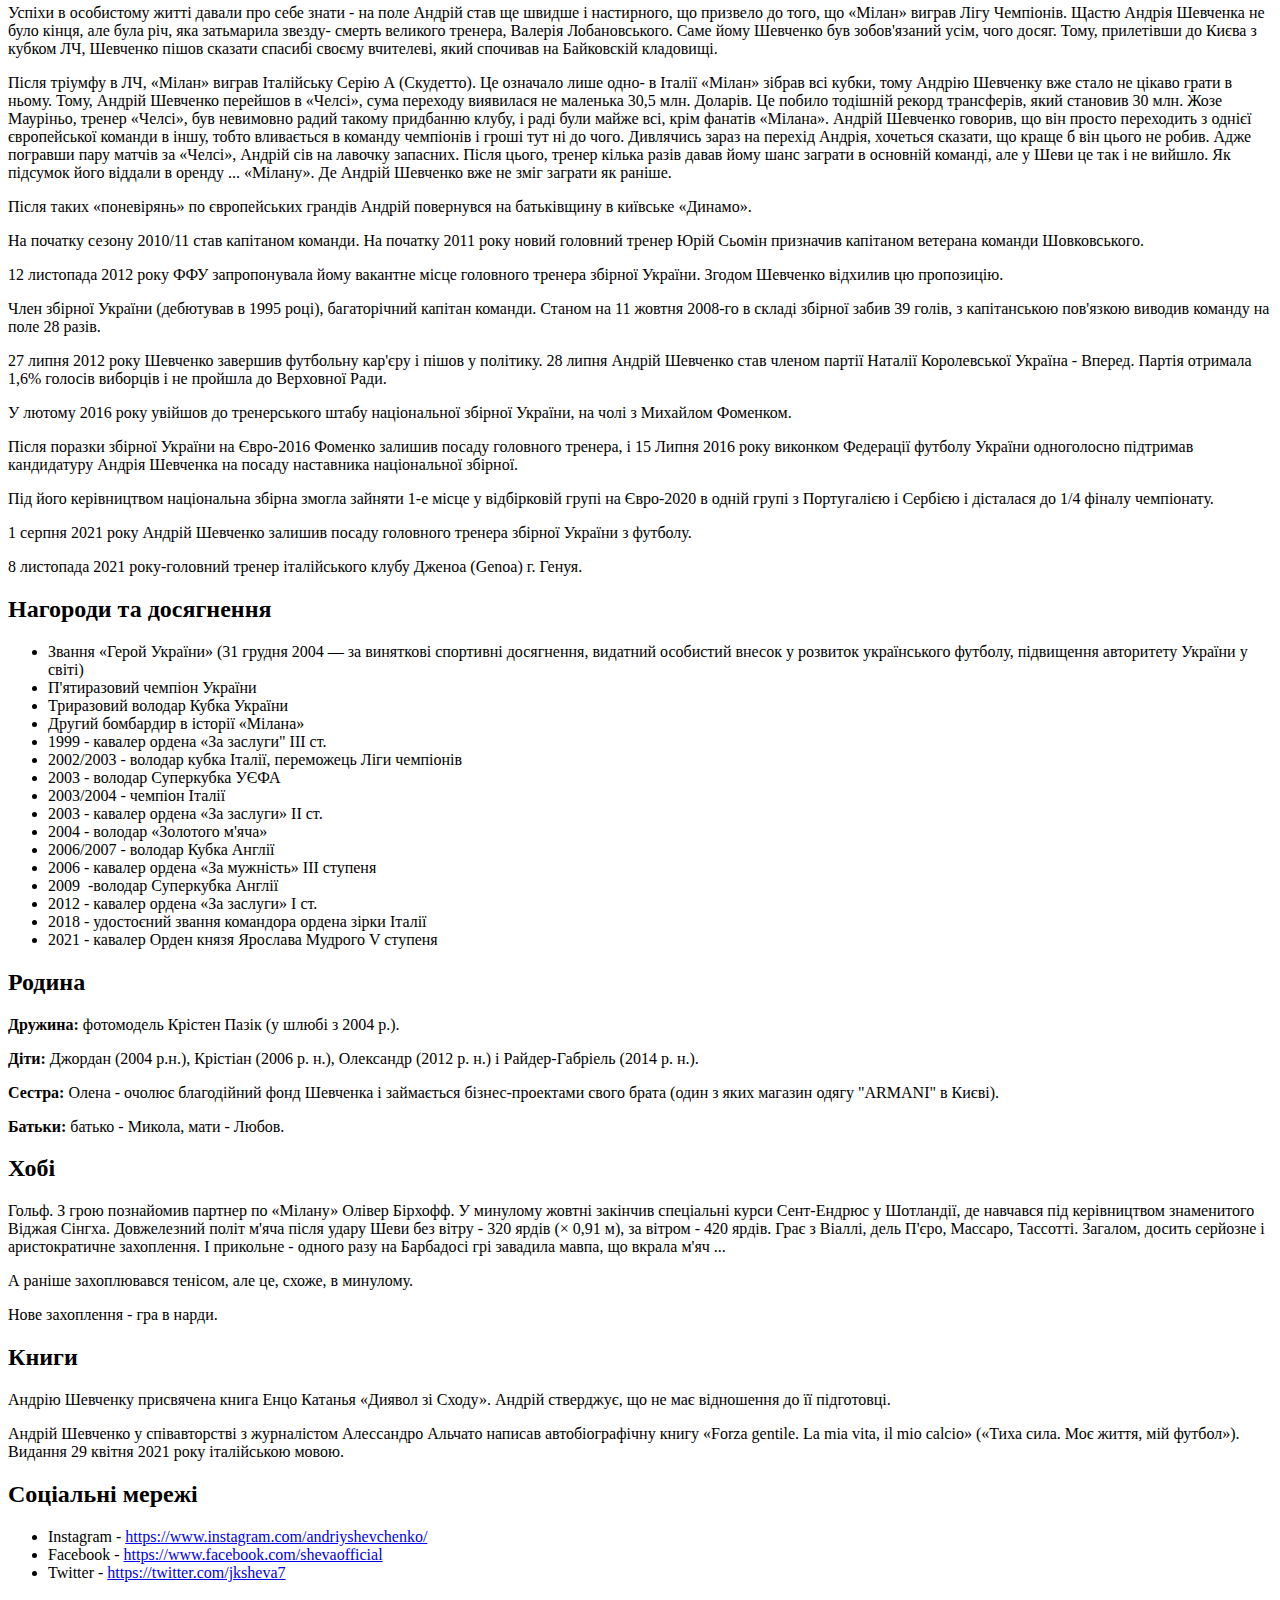
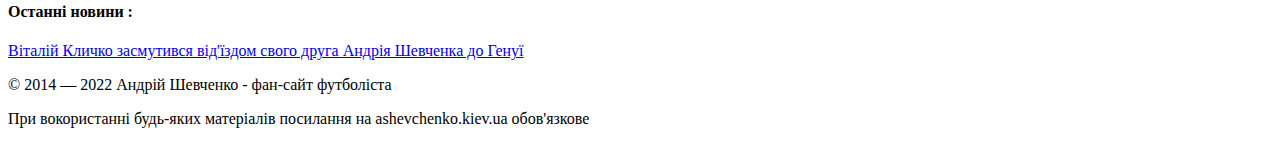
==== commit 7eb90941: "bootstrap + js" ====
--- a/biography.html
+++ b/biography.html
@@ -2,166 +2,144 @@
 <html lang="en">
 <head>
     <meta charset="UTF-8">
+    <link href="https://cdn.jsdelivr.net/npm/bootstrap@5.0.2/dist/css/bootstrap.min.css" rel="stylesheet" integrity="sha384-EVSTQN3/azprG1Anm3QDgpJLIm9Nao0Yz1ztcQTwFspd3yD65VohhpuuCOmLASjC" crossorigin="anonymous">
+    <link href="style.css" rel="stylesheet" type="text/css">
     <meta name="viewport" content="width=device-width, initial-scale=1.0">
-    <link href="style.css" rel="stylesheet" type="text/css">
-    <link rel="stylesheet" href="https://cdnjs.cloudflare.com/ajax/libs/font-awesome/4.7.0/css/font-awesome.min.css">
-    <title>Андрій Шевченко - футболіст - Андрій Шевченко</title>
+    <title>Біографія</title>
 </head>
 <body>
-    <header class="header_menu">
-        <a class="logo_link" href="index.html"></a>
-        <nav class="nav_bar">
-            <ul>
-                <li class="nav_item"><a href="index.html">Головна</a></li>
-                <li class="nav_item"><a href="biography.html">Біографія</a></li>
-                <li class="nav_item drop_down">
-                    <a href="#">Досягнення</a>
-                    <ul class="drop_down_menu">
-                        <li class="drop_down_item"><a href="#">Динамо</a></li>
-                        <li class="drop_down_item"><a href="#">Національна збірна</a></li>
-                        <li class="drop_down_item"><a href="#">Мілан</a></li>
-                        <li class="drop_down_item"><a href="#">Челсі</a></li>
-                    </ul>
-                </li>
-                <li class="nav_item"><a href="#">Новини</a></li>
-                <li class="nav_item"><a href="#">Статті</a></li>
-            </ul>
-        </nav>
-    </header>
-    <div class="header_baner">
-        <img class="header_baner_img" src="img/ball.png" alt="ball">
-        <h1>Біографія</h1>
-    </div>
-    <main class="main_container">
-        <div>
-            <div class="biography_container">
-                <div class="about_content biography">
-                    <ul>
-                        <li><b>Прізвисько:</b> ЦАР, Диявол зі сходу</li>
-                        <li><b>Вік:</b> 45 років (29 вересня 1976)</li>
-                        <li><b>Знак зодіаку:</b> Терези</li>
-                        <li><b>Зріст:</b> 183 см</li>
-                        <li><b>Вага:</b> 73 кг</li>
-                    </ul>
-                    <p>Андрій Шевченко народився 29 вересня 1976 року в селі Двірківщина, Яготинський район (Київська область). Перші роки його життя пройшли в Двірківщина, потім в 1979-му сім'я переїхала до Києва, в один з нових міських районів - Оболонь.</p>
-                    <p>Мало хто знає, що Андрій міг народитися в ГДР і міг претендувати на німецьке громадянство. Якщо, звичайно, була б така потреба. Батько футболіста, прапорщик радянської армії Микола Григорович Шевченко служив у групі радянських військ у Німеччині. Але коли до народження Андрія залишалося кілька місяців, матері майбутньої футбольної зірки Любові Миколаївні порадили відправитися на батьківщину. Незабаром повинен був піти і переведення чоловіка в Київський військовий округ. 29 вересня 1976 селі Двірківщина Яготинського району Київської області народився хлопчик, якому дали ім'я Андрій. «Виросте - офіцером буде. Навіть генералом», - говорив тоді Микола Шевченко. Дослужившись до прапорщика батько хотів бачити Андрія військовим, причому високопоставленим. Але доля розпорядилася інакше.</p>
-                    <p>Незабаром після народження сина сім'я Шевченків переїхала до Києва. Там Андрій пішов в перший клас 216-ї середньої школи, учні якої тепер борються за право зайняти парту Шевченко. Однак «тут сидів Шевченко» видряпано відразу на декількох столах, і який з них саме Шевченко, ніхто сказати не може. Клас, в якому Андрій одноголосно був обраний фізоргом, не зважав сильним. Його набрали з дітей, які не пройшли в групи з поглибленим вивченням фізики і математики. Але це не завадило хлопцям стати дружним і чуйним колективом. Лідером, звичайно, був Андрюша Шевченко. Він і в тімурівських рухах брав участь, і макулатуру збирав, і за дівчат заступався. Загалом, мало чим відрізнявся від звичайних школярів.</p>
-                    <p>Шевченко спочатку сильно захопився хокеєм, але батько «налаштував» сина на футбол. Коли Андрію виповнилося дев'ять років, тренер Олександр Шпаков зарахував його в юнацьку команду київського «Динамо». У 1986 році «Шева» ледь не попрощався з футболом: «Відразу ж після вибуху на Чорнобильській АЕС нас без всяких пояснень в спішному порядку відправили кудись в районі Азовського Моря. Про те, що трапилося, ми дізналися пізніше», розповідав Андрій.</p>
-                    <p>Одного разу в школі вивісили наказ: «З метою підвищення рівня фізичної підготовки учнів проводити фіззарядку перед початком уроків. Явка обов'язкова! »Щоранку завуч стояла перед входом в школу і записувала тих, хто запізнився. «Ваш Шевченко знову не прийшов. Він зовсім не думає про своє здоров'я », - говорила вона класному керівнику. Про яку фіззарядку міг думати 12-річний хлопчина, коли на горизонті замаячила поїздка в Італію, країну самого красивого футболу! У той час Андрій серйозно тренувався по дві-три години в день у футбольній школі «Динамо», брав участь в дитячих турнірах і був в числі претендентів на поїздку в Європу.</p>
-                    <p>Опинившись в Мілані на знаменитому стадіоні «Сан-Сіро», Андрій божеволів від щастя: «Сон! Фантастичний сон! »- думав він. З тих пір український юнак марив тільки «Міланом». «Грати в такій команді! Ось справжнє щастя! »Але через тиждень сон закінчився і потрібно було повертатися до Києва, в 216-у середню школу. Перед виїздом в аеропорт Андрій вирішив не йти на сніданок. Він хотів встигнути збігати на стадіон і ще раз поглянути на диво-арену, попрощатися. Прибіг на стадіон, постояв кілька хвилин у зеленого газону і кинув пятикопеечную монету на поле, загадавши: «Щоб повернутися!»</p>
-                    <p>Удома він з ще більшою ретельністю став тренуватися і однозначно вирішив присвятити себе спорту і стати футболістом. Вчителі любили Андрія і не стали йому заважати, не дивлячись на те, що це не найкращим чином позначалося на його успішності. Через постійні роз'їзди він пропускав багато занять і не відзначався високими оцінками. «Як же ти, Андрюша, будеш за кордоном спілкуватися з людьми без знання іноземної мови?» - питала викладач англійської. «Припече - вивчу», - відповідав він.</p>
-                    <p>У сьомому класі Андрій привіз зі змагань газету з заміткою про себе і подарував її класної керівниці. Їй було приємно читати статтю про свого учня як про талановитого спортсмена, і вона попросила: «Андрюша, підпиши, будь ласка:« Від майбутнього чемпіона ». А він насупився і сказав, що «від майбутнього чемпіона» писати не буде. Поруч стояла однокласниця, яка запропонувала написати ці слова за Андрія: «Тобі, Андрюшка, потрібно тільки підписати». Юний футболіст, подумавши, погодився і залишив під заміткою свій перший автограф!</p>
-                    <p>Батьки Андрія спочатку були проти захоплення сина. Микола Шевченко хотів, щоб після закінчення школи спадкоємець пішов по його стопах - став військовим. Та й їздити на тренування потрібно було через усе місто. Але Шпаков переконав Миколу Григоровича і маму Андрія, Любов Миколаївну, в тому, що в їхньої дитини є перспективи у футболі. Але заняття спортом ледь не були перекреслені аварією на атомній станції в Чорнобилі. Весною 1986-го київських школярів наспіх вивозили подалі від регіонів, «позначених» радіацією. Повернувшись додому, Андрій продовжив грати в футбол.</p>
-                    <p>У 1990-му році на товариському турнірі «Кубок Іана Раша» Андрій став кращим бомбардиром, причому наймолодшим з усіх учасників. Зірка футбольного клубу Ліверпуль і збірної Уельсу Іан Раш після матчу подарував Шевченко нові бутси. У той час дістати хорошу екіпіровку в СРСР було нелегко.</p>
-                    <p>Команда, в якій виступав Шевченко (у 1992 році Шпакова на тренерській посаді змінить Олександр Лисенко), в серпні 1991-го стала переможцем останньої першості СРСР серед юнаків 1976 року народження. В її складі Шевченко, що починав на позиції опорного півзахисника, завоював свої перші міжнародні призи й титули.</p>
-                    <p>Минув час шкільної пори. Андрій Шевченко спробував вступити до Київського інституту фізкультури, але провалив вступні іспити за своєю спеціалізацією. Благо, керівництво «Динамо» допомогло, і Андрія прийняли. І не дарма. Через деякий час Андрія Шевченка взяли в олімпійську збірну України. Це дало новий поштовх в розвитку Шевченка як гравця. Роком пізніше, Андрій почав грати в Лізі Чемпіонів, де заграв в повну силу.</p>
-                    <p>У 1994р. Андрій Шевченко зробив хет-трик за «Динамо» в Лізі Чемпіонів, в Барселоні. Матч тоді закінчився з рахунком 4: 0 (зараз про таке і мріяти не доводиться). Вже тоді «Мілан» був готовий заплатити за українського форварда 17 млн. Доларів, але керівництво «Динамо» вирішило цю суму занадто малою, і не продало Андрія. Через 2 роки босові «Мілана», Сільвіо Берлусконі все ж вдалося домовитися з Григорієм Суркісом, власником «Динамо». Сума трансферу склала 25 млн. Доларів. І ось 2 липня 1999р. Андрій Шевченко офіційно підписав контракт з італійським клубом.</p>
-                    <p>Після переходу в «Мілан» у Шевченка почався найкращий період його футбольної кар'єри. У перший же рік він забив 24 м'ячі, і став кращим бомбардиром Італії. Варто також, відзначити, що футболісти «Мілана» цілком нормально прийняли Андрія Шевченка в свої ряди і дуже швидко зіграли з ним. Кращим партнером по команді виявився Кака. Саме Андрій Шевченко і Кака стали найкращою зв'язкою в світі футболу. Обидва погано володіли іноземними мовами, але дуже добре розуміли один одного на полі. Незабаром це переросло в міцну дружбу.</p>
-                    <p>Андрій дуже швидко підкорив італійських «тіфозі». Всього через пару матчів йому вже не давали проходу, просячи автограф. Їм почали цікавитися не тільки фанати, а й високопоставлені в суспільстві люди, його почали запрошувати на різні світські прийоми. Саме на них Андрій Шевченко потоваришував зі знаменитим дизайнером Армані і знайшов свою «другу половинку» Крістен Паззік, на якій він згодом і одружився.</p>
-                    <p>Успіхи в особистому житті давали про себе знати - на поле Андрій став ще швидше і настирного, що призвело до того, що «Мілан» виграв Лігу Чемпіонів. Щастю Андрія Шевченка не було кінця, але була річ, яка затьмарила звезду- смерть великого тренера, Валерія Лобановського. Саме йому Шевченко був зобов'язаний усім, чого досяг. Тому, прилетівши до Києва з кубком ЛЧ, Шевченко пішов сказати спасибі своєму вчителеві, який спочивав на Байковскій кладовищі.</p>
-                    <p>Після тріумфу в ЛЧ, «Мілан» виграв Італійську Серію А (Скудетто). Це означало лише одно- в Італії «Мілан» зібрав всі кубки, тому Андрію Шевченку вже стало не цікаво грати в ньому. Тому, Андрій Шевченко перейшов в «Челсі», сума переходу виявилася не маленька 30,5 млн. Доларів. Це побило тодішній рекорд трансферів, який становив 30 млн. Жозе Мауріньо, тренер «Челсі», був невимовно радий такому придбанню клубу, і раді були майже всі, крім фанатів «Мілана». Андрій Шевченко говорив, що він просто переходить з однієї європейської команди в іншу, тобто вливається в команду чемпіонів і гроші тут ні до чого. Дивлячись зараз на перехід Андрія, хочеться сказати, що краще б він цього не робив. Адже погравши пару матчів за «Челсі», Андрій сів на лавочку запасних. Після цього, тренер кілька разів давав йому шанс заграти в основній команді, але у Шеви це так і не вийшло. Як підсумок його віддали в оренду ... «Мілану». Де Андрій Шевченко вже не зміг заграти як раніше.</p>
-                    <p>Після таких «поневірянь» по європейських грандів Андрій повернувся на батьківщину в київське «Динамо».</p>
-                    <p>На початку сезону 2010/11 став капітаном команди. На початку 2011 року новий головний тренер Юрій Сьомін призначив капітаном ветерана команди Шовковського.</p>
-                    <p>12 листопада 2012 року ФФУ запропонувала йому вакантне місце головного тренера збірної України. Згодом Шевченко відхилив цю пропозицію.</p>
-                    <p>Член збірної України (дебютував в 1995 році), багаторічний капітан команди. Станом на 11 жовтня 2008-го в складі збірної забив 39 голів, з капітанською пов'язкою виводив команду на поле 28 разів.</p>
-                    <p>27 липня 2012 року Шевченко завершив футбольну кар'єру і пішов у політику. 28 липня Андрій Шевченко став членом партії Наталії Королевської Україна - Вперед. Партія отримала 1,6% голосів виборців і не пройшла до Верховної Ради.</p>
-                    <p>У лютому 2016 року увійшов до тренерського штабу національної збірної України, на чолі з Михайлом Фоменком.</p>
-                    <p>Після поразки збірної України на Євро-2016 Фоменко залишив посаду головного тренера, і 15 Липня 2016 року виконком Федерації футболу України одноголосно підтримав кандидатуру Андрія Шевченка на посаду наставника національної збірної.</p>
-                    <p>Під його керівництвом національна збірна змогла зайняти 1-е місце у відбірковій групі на Євро-2020 в одній групі з Португалією і Сербією і дісталася до 1/4 фіналу чемпіонату.</p>
-                    <p>1 серпня 2021 року Андрій Шевченко залишив посаду головного тренера збірної України з футболу.</p>
-                    <p>8 листопада 2021 року-головний тренер італійського клубу Дженоа (Genoa) г. Генуя.</p>
-                    <h2>Нагороди та досягнення</h2>
-                    <ul>
-                        <li>Звання «Герой України» (31 грудня 2004 — за виняткові спортивні досягнення, видатний особистий внесок у розвиток українського футболу, підвищення авторитету України у світі)</li>
-                        <li>П'ятиразовий чемпіон України</li>
-                        <li>Триразовий володар Кубка України</li>
-                        <li>Другий бомбардир в історії «Мілана»</li>
-                        <li>1999 - кавалер ордена «За заслуги" ІІІ ст.</li>
-                        <li>2002/2003 - володар кубка Італії, переможець Ліги чемпіонів</li>
-                        <li>2003 - володар Суперкубка УЄФА</li>
-                        <li>2003/2004 - чемпіон Італії</li>
-                        <li>2003 - кавалер ордена «За заслуги» ІІ ст.</li>
-                        <li>2004 - володар «Золотого м'яча»</li>
-                        <li>2006/2007 - володар Кубка Англії</li>
-                        <li>2006 - кавалер ордена «За мужність» III ступеня</li>
-                        <li>2009&nbsp; -володар Суперкубка Англії</li>
-                        <li>2012 - кавалер ордена «За заслуги» I ст.</li>
-                        <li>2018 - удостоєний звання командора ордена зірки Італії</li>
-                        <li>2021 - кавалер Орден князя Ярослава Мудрого V ступеня</li>
-                    </ul>
-                    <h2>Родина</h2>
-                    <p><b>Дружина:</b> фотомодель Крістен Пазік (у шлюбі з 2004 р.).</p>
-                    <p><b>Діти:</b> Джордан (2004 р.н.), Крістіан (2006 р. н.), Олександр (2012 р. н.) і Райдер-Габріель (2014 р. н.).</p>
-                    <p><b>Сестра:</b> Олена - очолює благодійний фонд Шевченка і займається бізнес-проектами свого брата (один з яких магазин одягу "ARMANI" в Києві).</p>
-                    <p><b>Батьки:</b> батько - Микола, мати - Любов.</p>
-                    <h2>Хобі</h2>
-                    <p>Гольф. З грою познайомив партнер по «Мілану» Олівер Бірхофф. У минулому жовтні закінчив спеціальні курси Сент-Ендрюс у Шотландії, де навчався під керівництвом знаменитого Віджая Сінгха. Довжелезний політ м'яча після удару Шеви без вітру - 320 ярдів (× 0,91 м), за вітром - 420 ярдів. Грає з Віаллі, дель П'єро, Массаро, Тассотті. Загалом, досить серйозне і аристократичне захоплення. І прикольне - одного разу на Барбадосі грі завадила мавпа, що вкрала м'яч ...</p>
-                    <p>А раніше захоплювався тенісом, але це, схоже, в минулому.</p>
-                    <p>Нове захоплення - гра в нарди.</p>
-                    <h2>Книги</h2>
-                    <p>Андрію Шевченку присвячена книга Енцо Катанья «Диявол зі Сходу». Андрій стверджує, що не має відношення до її підготовці.</p>
-                    <p>Андрій Шевченко у співавторстві з журналістом Алессандро Альчато написав автобіографічну книгу «Forza gentile. La mia vita, il mio calcio» («Тиха сила. Моє життя, мій футбол»). Видання 29 квітня 2021 року італійською мовою.</p>
-                    <h2>Соціальні мережі</h2>
-                    <ul class="biography_social">
-                        <li>Instagram - <a class="link_animation" href="https://www.instagram.com/andriyshevchenko/">https://www.instagram.com/andriyshevchenko/</a></li>
-                        <li>Facebook - <a class="link_animation" href="https://www.facebook.com/shevaofficial">https://www.facebook.com/shevaofficial</a></li>
-                        <li>Twitter - <a class="link_animation" href="https://twitter.com/jksheva7">https://twitter.com/jksheva7</a></li>
-                    </ul>
-                </div>
-                <div class="side_bar">
-                    <div class="side_bar_news">
-                        <h4>Останні новини</h4>
-                        <div class="side_bar_item">
-                            <img src="img/news_1_100*100.jpg" alt="">
-                            <a class="link_animation" href="#" class="">
-                                У Польщі відмовилися від кандидатури Андрія Шевченка на посаду головного тренера збірної
+    <div class="wrapper">
+        <header class="sticky-top">
+            <div class="container">
+                <div class="d-flex justify-content-between align-items-center py-4">
+                    <a href="index.html" class="d-flex logo_animation">
+                        <img class="header-logo" src="img/logo-ua.png" alt="logo">
+                    </a>
+                    <nav>
+                        <div class="burger-menu">
+                            <img class="hide" src="img/burger.svg" alt="">
+                        
+                        <ul class="nav">
+                            <a href="index.html" class="logo_animation logo-nav">
+                                <img class="header-logo" src="img/logo-ua.png" alt="logo">
                             </a>
-                        </div>
-                        <div class="side_bar_item">
-                            <img src="img/news_2_100x100.jpg" alt="">
-                            <a class="link_animation" href="#" class="">
-                                Стефано Ераніо: «Шевченко врятує «Дженоа» Але для цього йому потрібно дати якісних гравців»
-                            </a>
-                        </div> 
-                        <div class="side_bar_item">
-                            <img src="img/news_3_100x100.jpg" alt="">
-                            <a class="link_animation" href="#" class="">
-                                Віталій Кличко засмутився від'їздом свого друга Андрія Шевченка до Генуї
-                            </a>
-                        </div> 
-                    </div> 
-                    <div class="side_bar_news">
-                        <h4>Останні статті</h4>
-                        <div class="side_bar_item">
-                            <img src="img/news_4_100x100.jpg" alt="">
-                            <a class="link_animation" href="#" class="">
-                                Червона картка в футболі
-                            </a>
-                        </div>
-                        <div class="side_bar_item">
-                            <img src="img/news_5_100x100.png" alt="">
-                            <a class="link_animation" href="#" class="">
-                                Картки в футболі та їх значення</a>
-                        </div> 
-                        <div class="side_bar_item">
-                            <img src="img/news_6_100x100.jpg" alt="">
-                            <a class="link_animation" href="#" class="">
-                                Склад національної збірної України по футболу 2021</a>
-                        </div> 
-                    </div> 
+                            <li class="nav_item"><a href="index.html" class="nav-link active">Головна</a></li>
+                            <li class="nav_item"><a href="news.html" class="nav-link">Новини</a></li>                            <li class="nav_item dropdown">
+                                <a href="#" class="nav-link dropdown-toggle">Досягнення</a>
+                                <ul class="dropdown-menu">
+                                    <a href="index.html" class="logo_animation logo-drop">
+                                        <img class="header-logo" src="img/logo-ua.png" alt="logo">
+                                    </a>
+                                    <li class=""><a href="#" class="dropdown-item">Динамо</a></li>
+                                    <li class=""><a href="#" class="dropdown-item">Національна <span>збірна</span></a></li>
+                                    <li class=""><a href="#" class="dropdown-item">Мілан</a></li>
+                                    <li class=""><a href="#" class="dropdown-item">Челсі</a></li>
+                                </ul>
+                            </li>
+                            <li class="nav_item"><a href="fans.html" class="nav-link">Fans</a></li>
+                            <li class="nav_item"><a href="admin.html" class="nav-link">Admin</a></li>
+                        </ul>
+                    </div>
+                    </nav>
                 </div>
             </div>
+        </header>
+        <div class="header-baner">
+            <div class="container position-relative">
+                <img class="ball ball_animation position-absolute bottom-0" src="img/ball.png" alt="ball">
+                <h1>Біографія</h1>
+            </div>
         </div>
-    </main>
-    <footer>
-        <div class="footer_news">
-            <h4>Останні новини :</h4>
-            <a href="#">Віталій Кличко засмутився від'їздом свого друга Андрія Шевченка до Генуї</a>
-        </div>
-        <div class="footer">
-            <p>&copy; 2014 — 2022 Андрій Шевченко - фан-сайт футболіста</p>
-            <p>При вокористанні будь-яких матеріалів посилання на ashevchenko.kiev.ua обов'язкове</p>
-        </div> 
-    </footer>
+        <main>
+            <div class="about_content biography">
+                <ul>
+                    <li><b>Прізвисько:</b> ЦАР, Диявол зі сходу</li>
+                    <li><b>Вік:</b> 45 років (29 вересня 1976)</li>
+                    <li><b>Знак зодіаку:</b> Терези</li>
+                    <li><b>Зріст:</b> 183 см</li>
+                    <li><b>Вага:</b> 73 кг</li>
+                </ul>
+                <p>Андрій Шевченко народився 29 вересня 1976 року в селі Двірківщина, Яготинський район (Київська область). Перші роки його життя пройшли в Двірківщина, потім в 1979-му сім'я переїхала до Києва, в один з нових міських районів - Оболонь.</p>
+                <p>Мало хто знає, що Андрій міг народитися в ГДР і міг претендувати на німецьке громадянство. Якщо, звичайно, була б така потреба. Батько футболіста, прапорщик радянської армії Микола Григорович Шевченко служив у групі радянських військ у Німеччині. Але коли до народження Андрія залишалося кілька місяців, матері майбутньої футбольної зірки Любові Миколаївні порадили відправитися на батьківщину. Незабаром повинен був піти і переведення чоловіка в Київський військовий округ. 29 вересня 1976 селі Двірківщина Яготинського району Київської області народився хлопчик, якому дали ім'я Андрій. «Виросте - офіцером буде. Навіть генералом», - говорив тоді Микола Шевченко. Дослужившись до прапорщика батько хотів бачити Андрія військовим, причому високопоставленим. Але доля розпорядилася інакше.</p>
+                <p>Незабаром після народження сина сім'я Шевченків переїхала до Києва. Там Андрій пішов в перший клас 216-ї середньої школи, учні якої тепер борються за право зайняти парту Шевченко. Однак «тут сидів Шевченко» видряпано відразу на декількох столах, і який з них саме Шевченко, ніхто сказати не може. Клас, в якому Андрій одноголосно був обраний фізоргом, не зважав сильним. Його набрали з дітей, які не пройшли в групи з поглибленим вивченням фізики і математики. Але це не завадило хлопцям стати дружним і чуйним колективом. Лідером, звичайно, був Андрюша Шевченко. Він і в тімурівських рухах брав участь, і макулатуру збирав, і за дівчат заступався. Загалом, мало чим відрізнявся від звичайних школярів.</p>
+                <p>Шевченко спочатку сильно захопився хокеєм, але батько «налаштував» сина на футбол. Коли Андрію виповнилося дев'ять років, тренер Олександр Шпаков зарахував його в юнацьку команду київського «Динамо». У 1986 році «Шева» ледь не попрощався з футболом: «Відразу ж після вибуху на Чорнобильській АЕС нас без всяких пояснень в спішному порядку відправили кудись в районі Азовського Моря. Про те, що трапилося, ми дізналися пізніше», розповідав Андрій.</p>
+                <p>Одного разу в школі вивісили наказ: «З метою підвищення рівня фізичної підготовки учнів проводити фіззарядку перед початком уроків. Явка обов'язкова! »Щоранку завуч стояла перед входом в школу і записувала тих, хто запізнився. «Ваш Шевченко знову не прийшов. Він зовсім не думає про своє здоров'я », - говорила вона класному керівнику. Про яку фіззарядку міг думати 12-річний хлопчина, коли на горизонті замаячила поїздка в Італію, країну самого красивого футболу! У той час Андрій серйозно тренувався по дві-три години в день у футбольній школі «Динамо», брав участь в дитячих турнірах і був в числі претендентів на поїздку в Європу.</p>
+                <p>Опинившись в Мілані на знаменитому стадіоні «Сан-Сіро», Андрій божеволів від щастя: «Сон! Фантастичний сон! »- думав він. З тих пір український юнак марив тільки «Міланом». «Грати в такій команді! Ось справжнє щастя! »Але через тиждень сон закінчився і потрібно було повертатися до Києва, в 216-у середню школу. Перед виїздом в аеропорт Андрій вирішив не йти на сніданок. Він хотів встигнути збігати на стадіон і ще раз поглянути на диво-арену, попрощатися. Прибіг на стадіон, постояв кілька хвилин у зеленого газону і кинув пятикопеечную монету на поле, загадавши: «Щоб повернутися!»</p>
+                <p>Удома він з ще більшою ретельністю став тренуватися і однозначно вирішив присвятити себе спорту і стати футболістом. Вчителі любили Андрія і не стали йому заважати, не дивлячись на те, що це не найкращим чином позначалося на його успішності. Через постійні роз'їзди він пропускав багато занять і не відзначався високими оцінками. «Як же ти, Андрюша, будеш за кордоном спілкуватися з людьми без знання іноземної мови?» - питала викладач англійської. «Припече - вивчу», - відповідав він.</p>
+                <p>У сьомому класі Андрій привіз зі змагань газету з заміткою про себе і подарував її класної керівниці. Їй було приємно читати статтю про свого учня як про талановитого спортсмена, і вона попросила: «Андрюша, підпиши, будь ласка:« Від майбутнього чемпіона ». А він насупився і сказав, що «від майбутнього чемпіона» писати не буде. Поруч стояла однокласниця, яка запропонувала написати ці слова за Андрія: «Тобі, Андрюшка, потрібно тільки підписати». Юний футболіст, подумавши, погодився і залишив під заміткою свій перший автограф!</p>
+                <p>Батьки Андрія спочатку були проти захоплення сина. Микола Шевченко хотів, щоб після закінчення школи спадкоємець пішов по його стопах - став військовим. Та й їздити на тренування потрібно було через усе місто. Але Шпаков переконав Миколу Григоровича і маму Андрія, Любов Миколаївну, в тому, що в їхньої дитини є перспективи у футболі. Але заняття спортом ледь не були перекреслені аварією на атомній станції в Чорнобилі. Весною 1986-го київських школярів наспіх вивозили подалі від регіонів, «позначених» радіацією. Повернувшись додому, Андрій продовжив грати в футбол.</p>
+                <p>У 1990-му році на товариському турнірі «Кубок Іана Раша» Андрій став кращим бомбардиром, причому наймолодшим з усіх учасників. Зірка футбольного клубу Ліверпуль і збірної Уельсу Іан Раш після матчу подарував Шевченко нові бутси. У той час дістати хорошу екіпіровку в СРСР було нелегко.</p>
+                <p>Команда, в якій виступав Шевченко (у 1992 році Шпакова на тренерській посаді змінить Олександр Лисенко), в серпні 1991-го стала переможцем останньої першості СРСР серед юнаків 1976 року народження. В її складі Шевченко, що починав на позиції опорного півзахисника, завоював свої перші міжнародні призи й титули.</p>
+                <p>Минув час шкільної пори. Андрій Шевченко спробував вступити до Київського інституту фізкультури, але провалив вступні іспити за своєю спеціалізацією. Благо, керівництво «Динамо» допомогло, і Андрія прийняли. І не дарма. Через деякий час Андрія Шевченка взяли в олімпійську збірну України. Це дало новий поштовх в розвитку Шевченка як гравця. Роком пізніше, Андрій почав грати в Лізі Чемпіонів, де заграв в повну силу.</p>
+                <p>У 1994р. Андрій Шевченко зробив хет-трик за «Динамо» в Лізі Чемпіонів, в Барселоні. Матч тоді закінчився з рахунком 4: 0 (зараз про таке і мріяти не доводиться). Вже тоді «Мілан» був готовий заплатити за українського форварда 17 млн. Доларів, але керівництво «Динамо» вирішило цю суму занадто малою, і не продало Андрія. Через 2 роки босові «Мілана», Сільвіо Берлусконі все ж вдалося домовитися з Григорієм Суркісом, власником «Динамо». Сума трансферу склала 25 млн. Доларів. І ось 2 липня 1999р. Андрій Шевченко офіційно підписав контракт з італійським клубом.</p>
+                <p>Після переходу в «Мілан» у Шевченка почався найкращий період його футбольної кар'єри. У перший же рік він забив 24 м'ячі, і став кращим бомбардиром Італії. Варто також, відзначити, що футболісти «Мілана» цілком нормально прийняли Андрія Шевченка в свої ряди і дуже швидко зіграли з ним. Кращим партнером по команді виявився Кака. Саме Андрій Шевченко і Кака стали найкращою зв'язкою в світі футболу. Обидва погано володіли іноземними мовами, але дуже добре розуміли один одного на полі. Незабаром це переросло в міцну дружбу.</p>
+                <p>Андрій дуже швидко підкорив італійських «тіфозі». Всього через пару матчів йому вже не давали проходу, просячи автограф. Їм почали цікавитися не тільки фанати, а й високопоставлені в суспільстві люди, його почали запрошувати на різні світські прийоми. Саме на них Андрій Шевченко потоваришував зі знаменитим дизайнером Армані і знайшов свою «другу половинку» Крістен Паззік, на якій він згодом і одружився.</p>
+                <p>Успіхи в особистому житті давали про себе знати - на поле Андрій став ще швидше і настирного, що призвело до того, що «Мілан» виграв Лігу Чемпіонів. Щастю Андрія Шевченка не було кінця, але була річ, яка затьмарила звезду- смерть великого тренера, Валерія Лобановського. Саме йому Шевченко був зобов'язаний усім, чого досяг. Тому, прилетівши до Києва з кубком ЛЧ, Шевченко пішов сказати спасибі своєму вчителеві, який спочивав на Байковскій кладовищі.</p>
+                <p>Після тріумфу в ЛЧ, «Мілан» виграв Італійську Серію А (Скудетто). Це означало лише одно- в Італії «Мілан» зібрав всі кубки, тому Андрію Шевченку вже стало не цікаво грати в ньому. Тому, Андрій Шевченко перейшов в «Челсі», сума переходу виявилася не маленька 30,5 млн. Доларів. Це побило тодішній рекорд трансферів, який становив 30 млн. Жозе Мауріньо, тренер «Челсі», був невимовно радий такому придбанню клубу, і раді були майже всі, крім фанатів «Мілана». Андрій Шевченко говорив, що він просто переходить з однієї європейської команди в іншу, тобто вливається в команду чемпіонів і гроші тут ні до чого. Дивлячись зараз на перехід Андрія, хочеться сказати, що краще б він цього не робив. Адже погравши пару матчів за «Челсі», Андрій сів на лавочку запасних. Після цього, тренер кілька разів давав йому шанс заграти в основній команді, але у Шеви це так і не вийшло. Як підсумок його віддали в оренду ... «Мілану». Де Андрій Шевченко вже не зміг заграти як раніше.</p>
+                <p>Після таких «поневірянь» по європейських грандів Андрій повернувся на батьківщину в київське «Динамо».</p>
+                <p>На початку сезону 2010/11 став капітаном команди. На початку 2011 року новий головний тренер Юрій Сьомін призначив капітаном ветерана команди Шовковського.</p>
+                <p>12 листопада 2012 року ФФУ запропонувала йому вакантне місце головного тренера збірної України. Згодом Шевченко відхилив цю пропозицію.</p>
+                <p>Член збірної України (дебютував в 1995 році), багаторічний капітан команди. Станом на 11 жовтня 2008-го в складі збірної забив 39 голів, з капітанською пов'язкою виводив команду на поле 28 разів.</p>
+                <p>27 липня 2012 року Шевченко завершив футбольну кар'єру і пішов у політику. 28 липня Андрій Шевченко став членом партії Наталії Королевської Україна - Вперед. Партія отримала 1,6% голосів виборців і не пройшла до Верховної Ради.</p>
+                <p>У лютому 2016 року увійшов до тренерського штабу національної збірної України, на чолі з Михайлом Фоменком.</p>
+                <p>Після поразки збірної України на Євро-2016 Фоменко залишив посаду головного тренера, і 15 Липня 2016 року виконком Федерації футболу України одноголосно підтримав кандидатуру Андрія Шевченка на посаду наставника національної збірної.</p>
+                <p>Під його керівництвом національна збірна змогла зайняти 1-е місце у відбірковій групі на Євро-2020 в одній групі з Португалією і Сербією і дісталася до 1/4 фіналу чемпіонату.</p>
+                <p>1 серпня 2021 року Андрій Шевченко залишив посаду головного тренера збірної України з футболу.</p>
+                <p>8 листопада 2021 року-головний тренер італійського клубу Дженоа (Genoa) г. Генуя.</p>
+                <h2>Нагороди та досягнення</h2>
+                <ul>
+                    <li>Звання «Герой України» (31 грудня 2004 — за виняткові спортивні досягнення, видатний особистий внесок у розвиток українського футболу, підвищення авторитету України у світі)</li>
+                    <li>П'ятиразовий чемпіон України</li>
+                    <li>Триразовий володар Кубка України</li>
+                    <li>Другий бомбардир в історії «Мілана»</li>
+                    <li>1999 - кавалер ордена «За заслуги" ІІІ ст.</li>
+                    <li>2002/2003 - володар кубка Італії, переможець Ліги чемпіонів</li>
+                    <li>2003 - володар Суперкубка УЄФА</li>
+                    <li>2003/2004 - чемпіон Італії</li>
+                    <li>2003 - кавалер ордена «За заслуги» ІІ ст.</li>
+                    <li>2004 - володар «Золотого м'яча»</li>
+                    <li>2006/2007 - володар Кубка Англії</li>
+                    <li>2006 - кавалер ордена «За мужність» III ступеня</li>
+                    <li>2009&nbsp; -володар Суперкубка Англії</li>
+                    <li>2012 - кавалер ордена «За заслуги» I ст.</li>
+                    <li>2018 - удостоєний звання командора ордена зірки Італії</li>
+                    <li>2021 - кавалер Орден князя Ярослава Мудрого V ступеня</li>
+                </ul>
+                <h2>Родина</h2>
+                <p><b>Дружина:</b> фотомодель Крістен Пазік (у шлюбі з 2004 р.).</p>
+                <p><b>Діти:</b> Джордан (2004 р.н.), Крістіан (2006 р. н.), Олександр (2012 р. н.) і Райдер-Габріель (2014 р. н.).</p>
+                <p><b>Сестра:</b> Олена - очолює благодійний фонд Шевченка і займається бізнес-проектами свого брата (один з яких магазин одягу "ARMANI" в Києві).</p>
+                <p><b>Батьки:</b> батько - Микола, мати - Любов.</p>
+                <h2>Хобі</h2>
+                <p>Гольф. З грою познайомив партнер по «Мілану» Олівер Бірхофф. У минулому жовтні закінчив спеціальні курси Сент-Ендрюс у Шотландії, де навчався під керівництвом знаменитого Віджая Сінгха. Довжелезний політ м'яча після удару Шеви без вітру - 320 ярдів (× 0,91 м), за вітром - 420 ярдів. Грає з Віаллі, дель П'єро, Массаро, Тассотті. Загалом, досить серйозне і аристократичне захоплення. І прикольне - одного разу на Барбадосі грі завадила мавпа, що вкрала м'яч ...</p>
+                <p>А раніше захоплювався тенісом, але це, схоже, в минулому.</p>
+                <p>Нове захоплення - гра в нарди.</p>
+                <h2>Книги</h2>
+                <p>Андрію Шевченку присвячена книга Енцо Катанья «Диявол зі Сходу». Андрій стверджує, що не має відношення до її підготовці.</p>
+                <p>Андрій Шевченко у співавторстві з журналістом Алессандро Альчато написав автобіографічну книгу «Forza gentile. La mia vita, il mio calcio» («Тиха сила. Моє життя, мій футбол»). Видання 29 квітня 2021 року італійською мовою.</p>
+                <h2>Соціальні мережі</h2>
+                <ul class="biography_social">
+                    <li>Instagram - <a class="link_animation" href="https://www.instagram.com/andriyshevchenko/">https://www.instagram.com/andriyshevchenko/</a></li>
+                    <li>Facebook - <a class="link_animation" href="https://www.facebook.com/shevaofficial">https://www.facebook.com/shevaofficial</a></li>
+                    <li>Twitter - <a class="link_animation" href="https://twitter.com/jksheva7">https://twitter.com/jksheva7</a></li>
+                </ul>
+            </div>
+        </main>
+        <footer class="mt-5">
+            <div class="full-width py-4">
+                <div class="container d-flex align-items-center">
+                    <h4>Останні новини :</h4>
+                    <a href="#">Віталій Кличко засмутився від'їздом свого друга Андрія Шевченка до Генуї</a>    
+                </div>
+            </div>
+            <div class="full-width py-2">
+                <div class="container d-flex justify-content-between">
+                    <p>&copy; 2014 — 2022 Андрій Шевченко - фан-сайт футболіста</p>
+                    <p>При вокористанні будь-яких матеріалів посилання на ashevchenko.kiev.ua обов'язкове</p>    
+                </div>
+            </div>
+        </footer>
+    </div>
+    <script src="script.js"></script>
 </body>
-</html>+</html>
